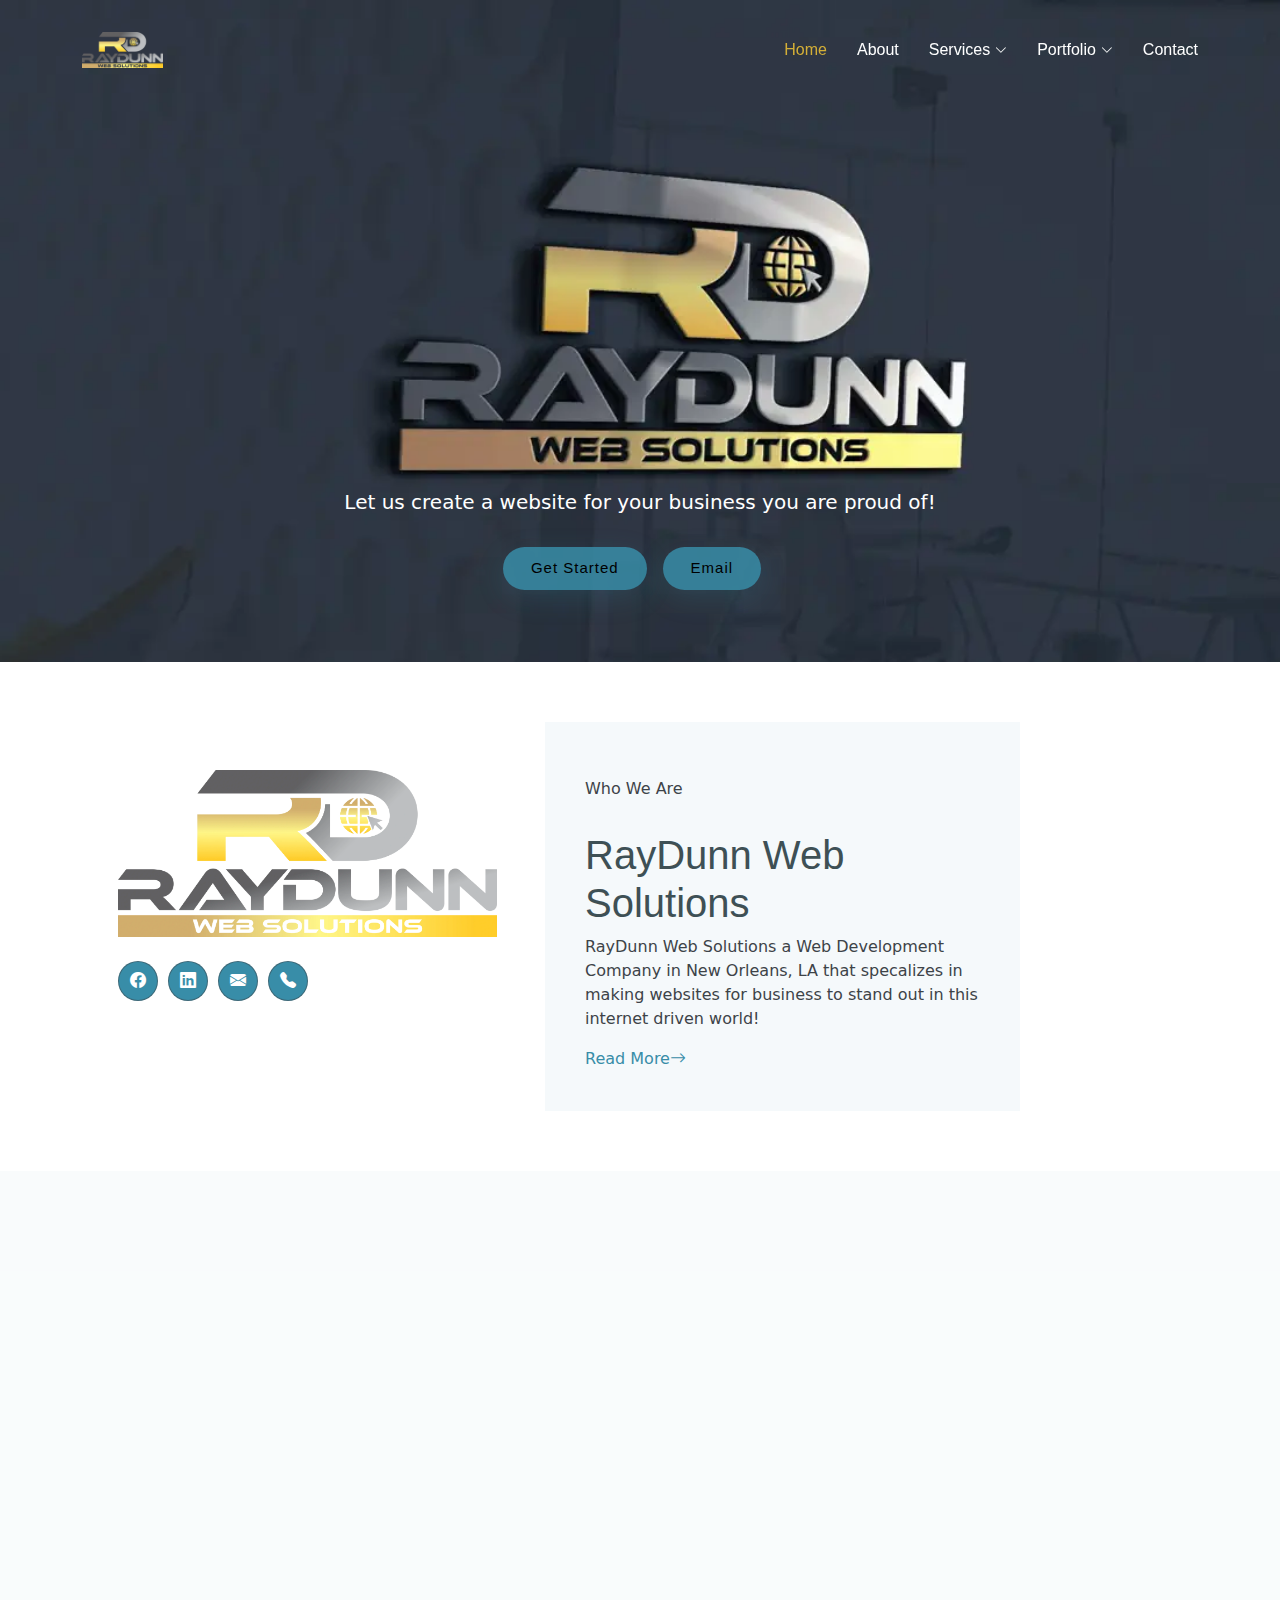
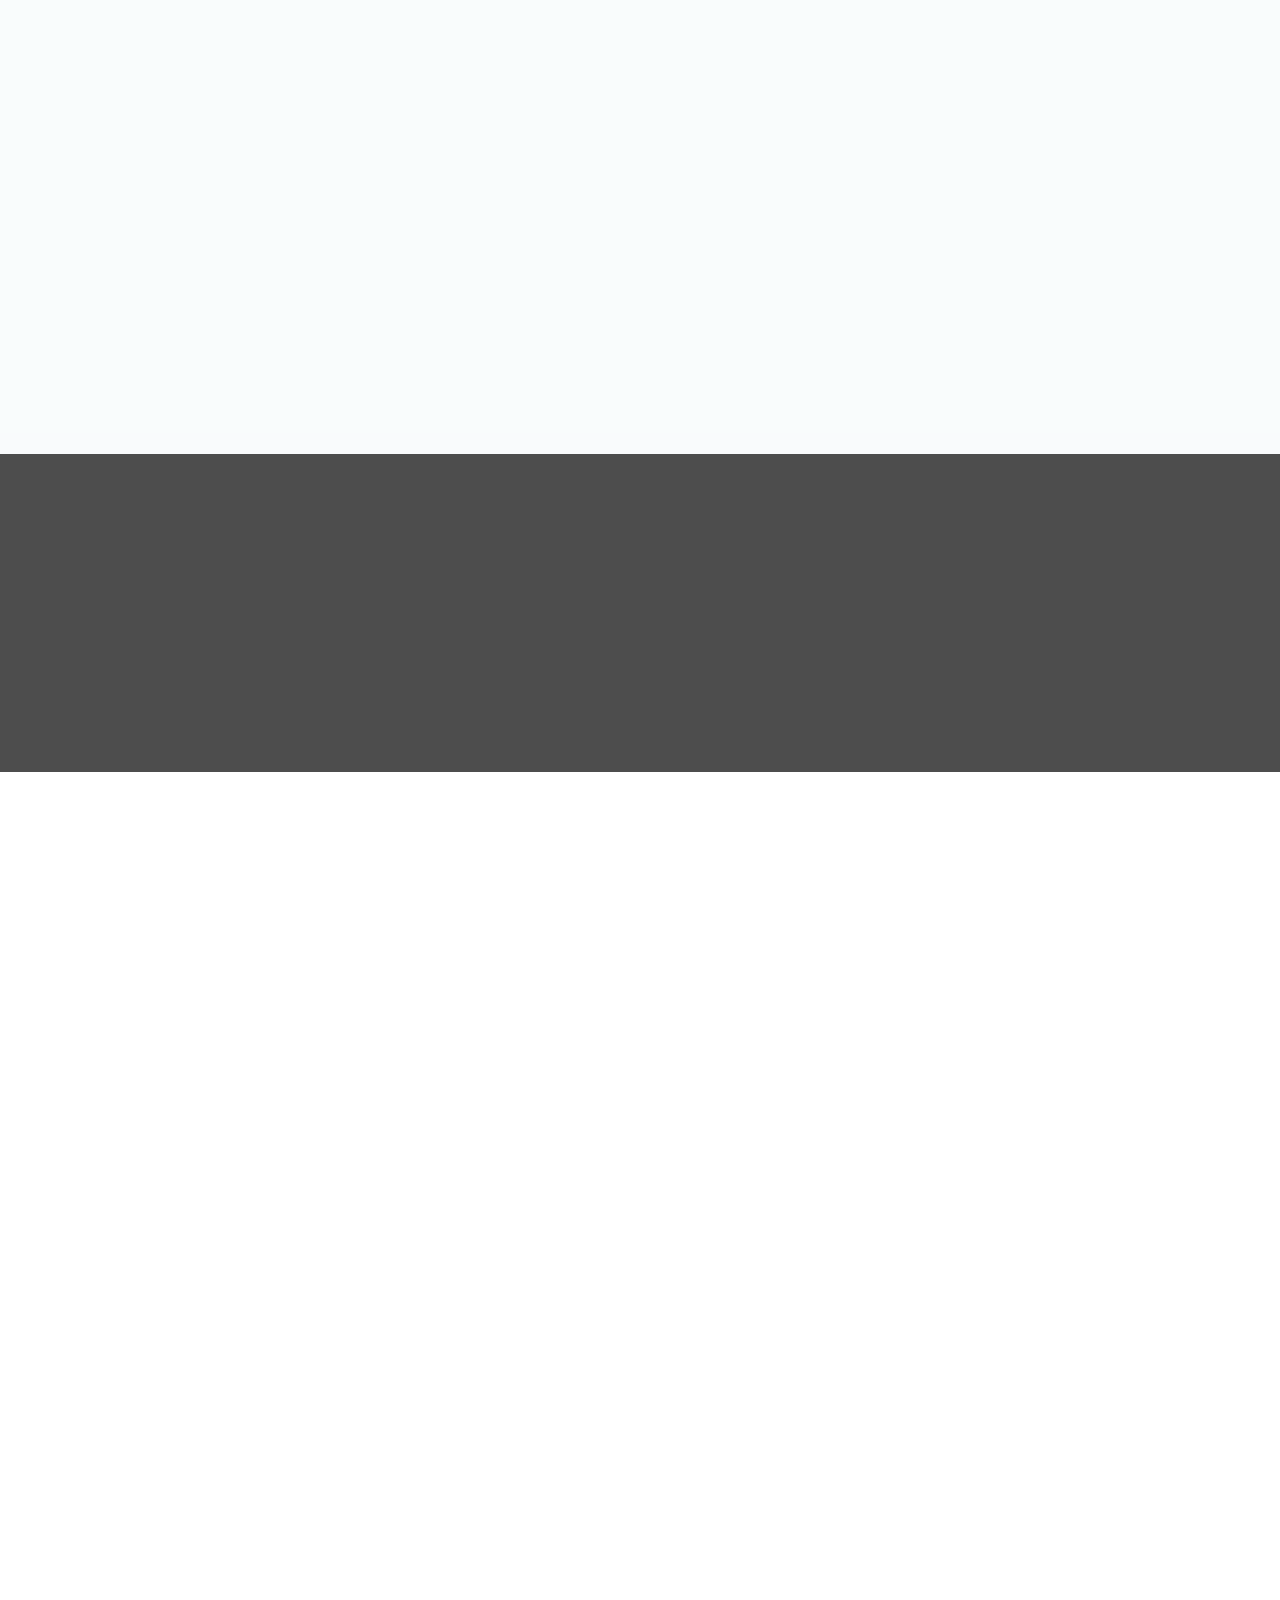
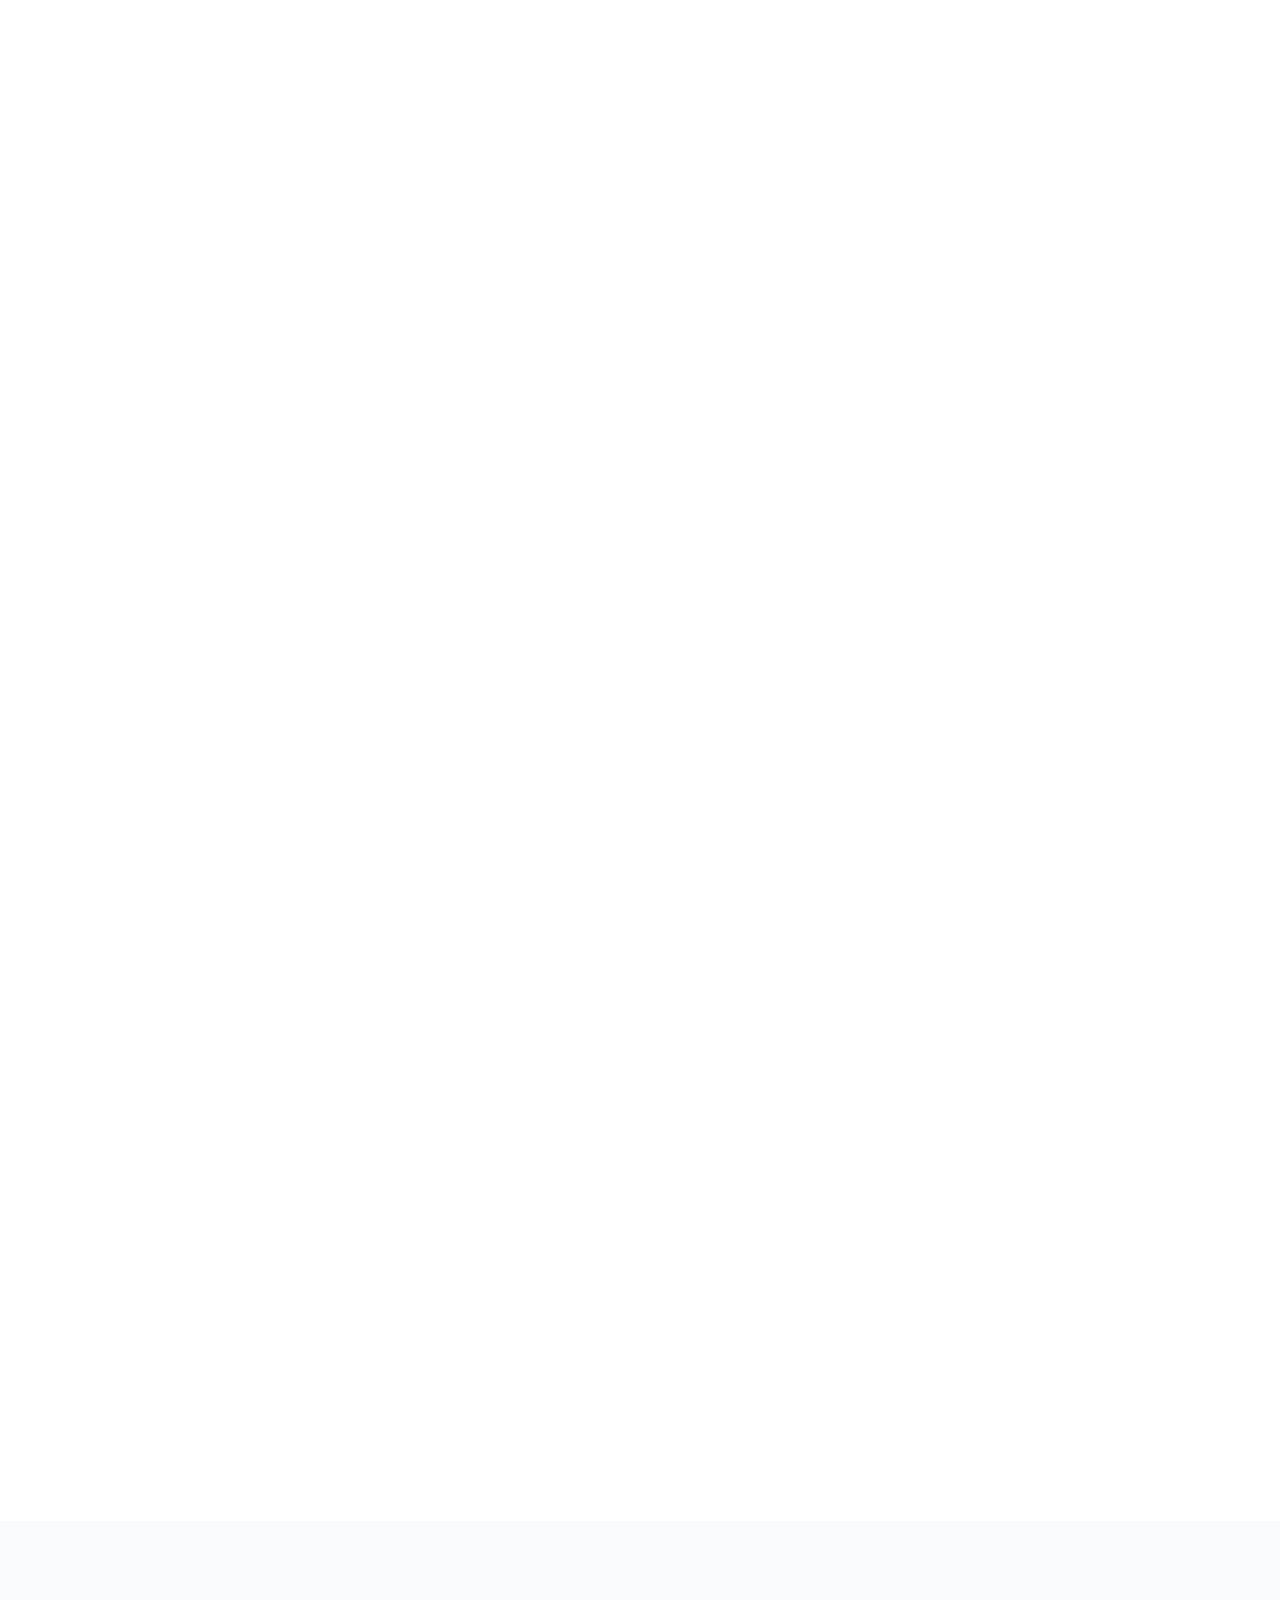
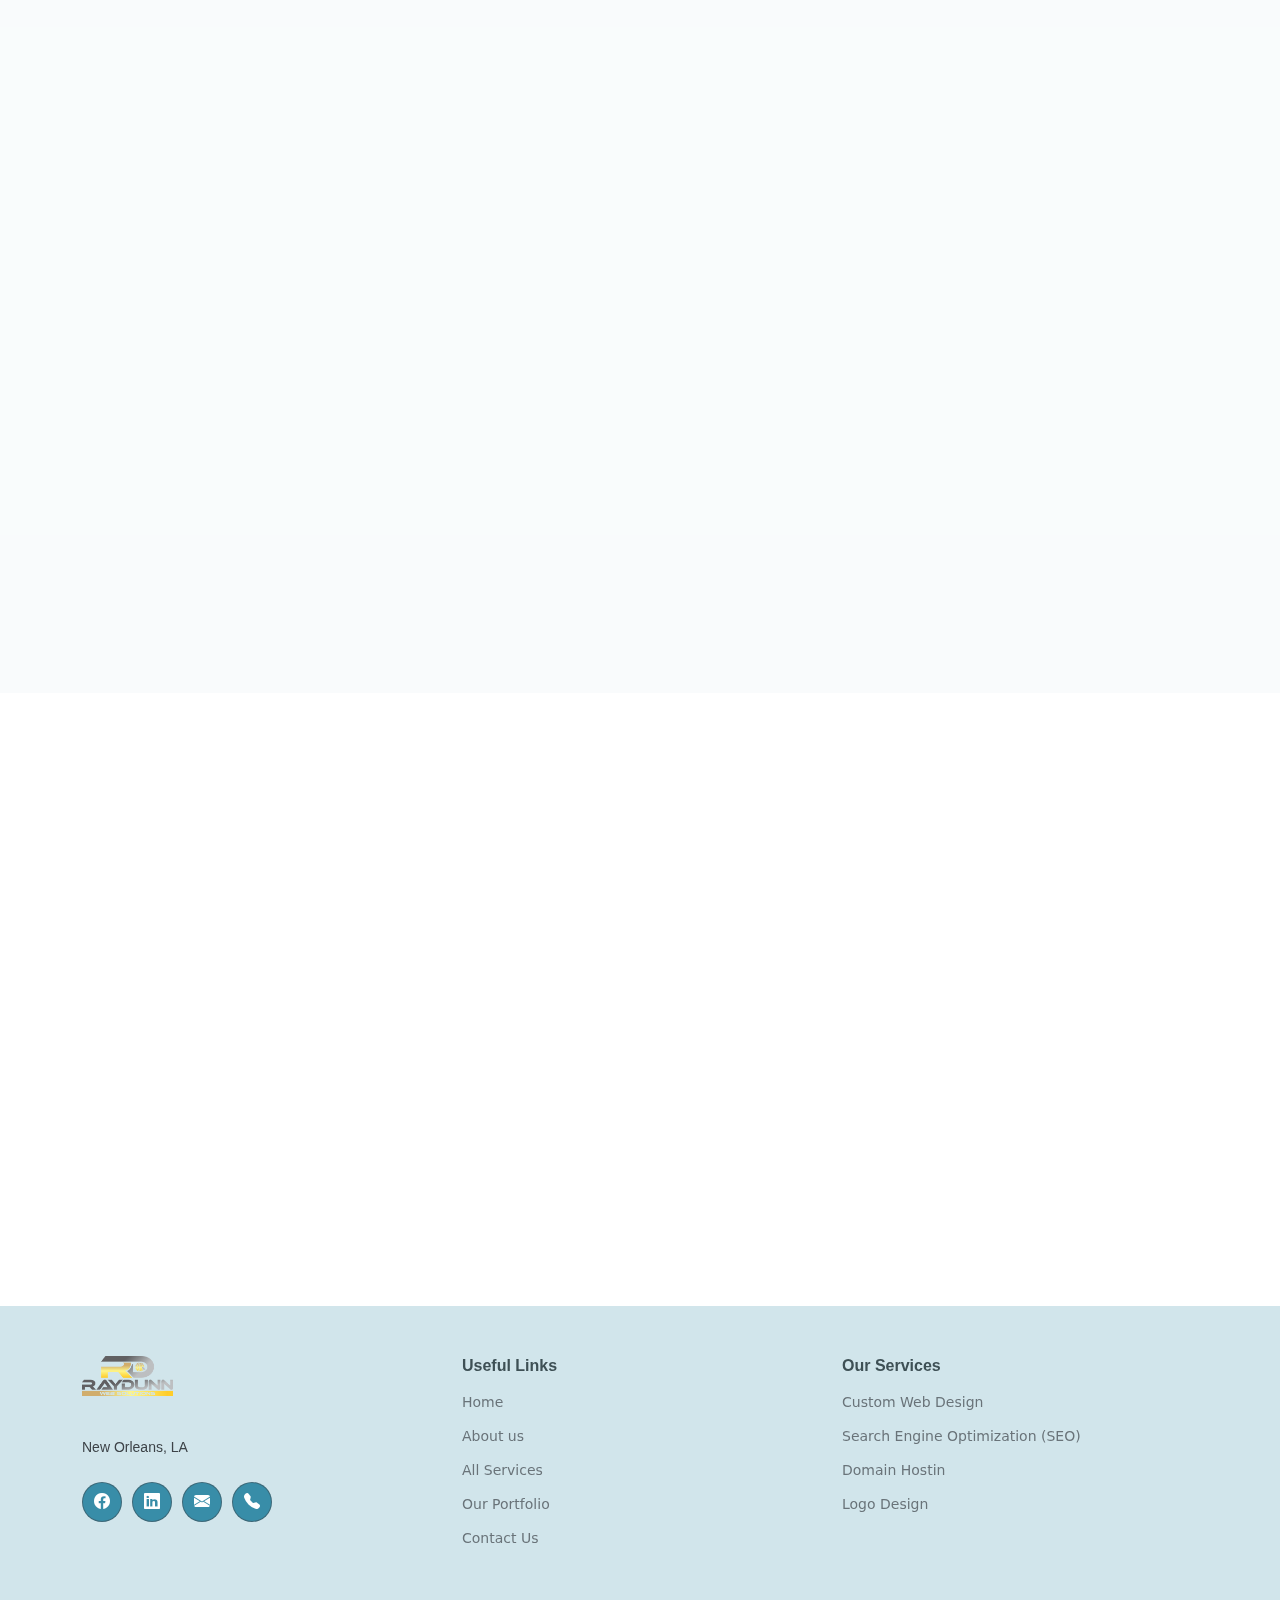
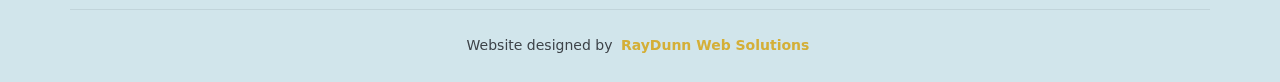
==== index.html @ 5e5ea62d "Update index.html" ====
<!DOCTYPE html>
<html lang="en">

<head>
  <meta charset="utf-8">
  <meta content="width=device-width, initial-scale=1.0" name="viewport">

  <title>RayDunn Web Solutions Home Page</title>


    <!-- Open Graph Tags-->

  <meta property="og:title" content="RayDunn Web Solutions" />
  <meta property="og:url" content="https://raydunnsolutions.com/" />
  <meta property="og:description" content="Raydunn Web Solutions, a New Orleans-based website design company delivering custom, innovative web solutions for businesses of all sizes."/>
  <meta property="og:image" content="assets/img/Raydunn-logo-noBG.png" />


  <!-- Meta Tags -->

  <meta name="description" content="Raydunn Web Solutions, a New Orleans-based website design company delivering custom, innovative web solutions for businesses of all sizes.">
  <meta name="image" content="assets/img/Raydunn-logo-noBG.png" /> 


  <!-- Browser icon -->
  <link href="assets/img/Raydunn-logo-noBG.png" rel="icon">



  <!-- libraries CSS Files -->
  <link href="assets/libraries/bootstrap/css/bootstrap.min.css" rel="stylesheet">
  <link href="assets/libraries/bootstrap-icons/bootstrap-icons.css" rel="stylesheet">
  <link href="assets/libraries/aos/aos.css" rel="stylesheet">
  <link href="assets/libraries/glightbox/css/glightbox.min.css" rel="stylesheet">
  <link href="assets/libraries/swiper/swiper-bundle.min.css" rel="stylesheet">
  <link href="assets/libraries/fontawesome-free/css/all.min.css" rel="stylesheet">

  <!-- Main CSS File -->
  <link href="assets/scss/main.css" rel="stylesheet">
  

  <!--Canonical URL-->
  <link rel="canonical" href="https://raydunnsolutions.com/" />


</head>

<body class="index-page">

  <header id="header" class="header d-flex align-items-center fixed-top">
    <div class="container-fluid container-xl position-relative d-flex align-items-center">

      <a href="index.html" class="logo d-flex align-items-center me-auto">
        <img src="assets/img/RayDunn-logo-noBG.webp" alt="RayDunn logo">
       
      </a>

      <nav id="navmenu" class="navmenu">
        <ul>
          <li><a href="index.html" class="active">Home</a></li>
          <li><a href="about.html">About</a></li>
          <li class="dropdown"><a href="services.html"><span>Services</span> <i class="bi bi-chevron-down toggle-dropdown"></i></a>
            <ul>
              <li><a href="custom-web-design.html">Custom Website Designs</a></li>
              <li><a href="seo.html">Search Engine Optimization</a></li>
              <li><a href="domain-hosting.html">Domain Hosting</a></li>
              <li><a href="logo-design.html">Logo Design</a></li>
       
            </ul>
          </li>
          <li class="dropdown"><a href="portfolio.html"><span>Portfolio</span> <i class="bi bi-chevron-down toggle-dropdown"></i></a>
            <ul>
              <li><a href="clean-slate.html">Clean Slate Pressure Washing </a></li>
              <li><a href="pristine-clean.html">Pristine Clean Soft Wash</a></li>
              <li><a href="outkast.html">OutKast Industrial Group</a></li>
       
            </ul>
          </li>

<!--
          <li class="dropdown"><a href="#"><span>Dropdown</span> <i class="bi bi-chevron-down toggle-dropdown"></i></a>
            <ul>
              <li><a href="#">Dropdown 1</a></li>
              <li class="dropdown"><a href="#"><span>Deep Dropdown</span> <i class="bi bi-chevron-down toggle-dropdown"></i></a>
                <ul>
                  <li><a href="#">Deep Dropdown 1</a></li>
                  <li><a href="#">Deep Dropdown 2</a></li>
                  <li><a href="#">Deep Dropdown 3</a></li>
                  <li><a href="#">Deep Dropdown 4</a></li>
                  <li><a href="#">Deep Dropdown 5</a></li>
                </ul>
              </li>
              <li><a href="#">Dropdown 2</a></li>
              <li><a href="#">Dropdown 3</a></li>
              <li><a href="#">Dropdown 4</a></li>
            </ul>
          </li>


          -->
          <li><a href="contact.html">Contact</a></li>
        </ul>
        <i class="mobile-nav-toggle d-xl-none bi bi-list"></i>
      </nav>

 


    </div>
  </header>

  <main class="main">

    <!-- Hero Section -->
    <section id="hero" class="hero section d-flex align-items-center" >
      <div class="hero-bg">
        <img src="assets/img/banner-img-raydunn.webp" alt="banner image">
      </div>
      <div class="container text-center">

        
        <div class="hero-div d-flex flex-column justify-content-center align-items-center">
    
          <p data-aos="fade-up" data-aos-delay="100">Let us create a website for your business you are proud of!<br></p>
          <div class="d-flex" data-aos="fade-up" data-aos-delay="200">
            <a href="tel:9858692356" class="btn-get-started">Get Started</a>
            <a href="mailto:raydunntech@gmail.com" class="btn-get-started">Email</a>
         
          </div>

        </div>
      </div>

      

    </section><!-- /Hero Section -->



    



    <!-- About Section -->
    <section id="about-page" class="about-page section">

      <div class="container">

        <div class="row gy-4">

          <div class="col-lg-5 about-image" data-aos="fade-up" data-aos-delay="100">
            <img src="assets/img/RayDunn-logo-noBG.webp" class="img-fluid"  alt="RayDunn logo">

            <div class="social-links d-flex text-center mt-4">
              <a href="https://www.facebook.com/profile.php?id=61555772144949"><i class="bi bi-facebook"></i></a>
              <a href="https://www.linkedin.com/company/raydunn-web-solutions"><i class="bi bi-linkedin"></i></a>
              <a href="malto:raydunntech@gmail.com"><i class="bi bi-envelope-fill"></i></a>
              <a href="tel:9858692356"><i class="bi bi-telephone-fill"></i></a>
            </div>
           
          </div>

          <div class="col-lg-6 " data-aos="fade-up" data-aos-delay="200">
            <div class="row gy-4">

              
              <div class="col-lg-10 co-md-5 content">
              

                <p class="who-we-are">Who We Are</p>
                <h1>RayDunn Web Solutions 
    
                </h1>
                <div class="hero-p mb-3">
                  RayDunn Web Solutions a Web Development Company in New Orleans, LA that specalizes in making websites for business to stand out in this internet driven world!
                </div>
         
                <a href="about.html" class="read-more"><span>Read More</span><i class="bi bi-arrow-right"></i></a>
              </div>
      
              </div>
            </div>

          </div>

        </div>

      </div>
    </section><!-- /About Section -->



 <!-- Services Section -->
 <section id="services" class="services section">

  <!-- Section Title -->
  <div class="container section-title" data-aos="fade-up">
    <h2>Services</h2>
    <p>Our team of professionals help your business suceed in this internet driven world!</p>
  </div><!-- End Section Title -->

  <div class="container">

    <div class="row g-5">

      <div class="col-lg-6" data-aos="fade-up" data-aos-delay="100">
        <div class="service-item item-cyan position-relative">
          <i class="bi bi-activity icon"></i>
          <div>
            <h3>Web Development</h3>
            <p>Our team can help you create a brand new website or redesign an existing one!</p>
            <a href="services.html" class="read-more stretched-link">Learn More <i class="bi bi-arrow-right"></i></a>
          </div>
        </div>
      </div><!-- End Service Item -->

      <div class="col-lg-6" data-aos="fade-up" data-aos-delay="200">
        <div class="service-item item-orange position-relative">
          <i class="bi bi-broadcast icon"></i>
          <div>
            <h3>SEO</h3>
            <p>Let our professionals get you found on Google!</p>
            <a href="service-details.html" class="read-more stretched-link">Learn More <i class="bi bi-arrow-right"></i></a>
          </div>
        </div>
      </div><!-- End Service Item -->

      <div class="col-lg-6" data-aos="fade-up" data-aos-delay="300">
        <div class="service-item item-teal position-relative">
          <i class="bi bi-easel icon"></i>
          <div>
            <h3>Design and Branding</h3>
            <p>We can get you set up with a new logo or brand name</p>
            <a href="service-details.html" class="read-more stretched-link">Learn More <i class="bi bi-arrow-right"></i></a>
          </div>
        </div>
      </div><!-- End Service Item -->

      <div class="col-lg-6" data-aos="fade-up" data-aos-delay="400">
        <div class="service-item item-red position-relative">
          <i class="bi bi-bounding-box-circles icon"></i>
          <div>
            <h3>E-Commerce</h3>
            <p>Let us help you set up an online store that is secure and looks great!</p>
            <a href="service-details.html" class="read-more stretched-link">Learn More <i class="bi bi-arrow-right"></i></a>
          </div>
        </div>
      </div><!-- End Service Item -->

      <div class="col-lg-12" data-aos="fade-up" data-aos-delay="500">
        <div class="service-item item-indigo position-relative">
          <i class="bi bi-calendar4-week icon"></i>
          <div>
            <h3>Domain Hosting and Transfers</h3>
            <p>Whether you need a new domain or have an existing one, we can help!</p>
            <a href="service-details.html" class="read-more stretched-link">Learn More <i class="bi bi-arrow-right"></i></a>
          </div>
        </div>
      </div><!-- End Service Item -->


    </div>

  </div>

</section><!-- /Services Section -->


<!-- ======= Cta Section ======= -->
<section id="cta" class="cta">
  <div class="container" data-aos="zoom-in">

    <div class="text-center">
      <h3>Reach Out today to recieve a Free Estimate</h3>
      <p>Fill out our questionaire about your business or contact us today!</p>
      <a class="cta-btn scrollto" href="contact.html">Fill out our questionaire</a><br>
      <a class="cta-btn scrollto" href="tel:5046502562">Call</a>
      <a class="cta-btn scrollto" href="mailto:raydunntech@gmail.com">Email</a>
    </div>

  </div>
</section><!-- End Cta Section -->




    <!-- Features Details Section -->
    <section id="features-details" class="features-details section py-3">

      <div class="container">

        <div class="row gy-4 justify-content-between features-item">

          <div class="col-lg-6" data-aos="fade-up" data-aos-delay="100">
            <img src="assets/img/features-1.webp" class="img-fluid" alt="features image">
          </div>

          <div class="col-lg-5 d-flex align-items-center" data-aos="fade-up" data-aos-delay="200">
            <div class="content">
              <h3>Responsive and Modern Designs</h3>
              <p>
                Every website we build automatically sizes the content down to every screen you are looking at it on. From desktop to tablet to phone, your site will look great!
              </p>
       
            </div>
          </div>

        </div><!-- Features Item -->











    <!-- Features Section -->
    <section id="features" class="features section">

      <!-- Section Title -->
      <div class="container section-title" data-aos="fade-up">
        <h2>Featured Services</h2>
        <p>Let us help your customers find you on google with SEO optimization and create a website you are proud to show your customers!</p>
      </div><!-- End Section Title -->

      <div class="container">
        <div class="row justify-content-between">

        




          <div class="col-lg-5 d-flex align-items-center">

            <ul class="nav nav-tabs" data-aos="fade-up" data-aos-delay="100">
              <li class="nav-item">
                <a class="nav-link active show" data-bs-toggle="tab" data-bs-target="#features-tab-1">
                  <i class="fas fa-laptop-code"></i>
                  <div>
                    <h4>Website Development</h4>
                    <p>
                      We can build you a custom website to fit your business' needs
                    </p>
                  </div>
                </a>
              </li>
              <li class="nav-item">
                <a class="nav-link" data-bs-toggle="tab" data-bs-target="#features-tab-2">
                  <i class="fa-brands fa-searchengin"></i>
                  <div>
                    <h4>Search Engine Optimization (SEO)</h4>
                    <p>
                     We make every website to comply with Google's indexing rules and guidelines.
                    </p>
                  </div>
                </a>
              </li>
              <li class="nav-item">
                <a class="nav-link" data-bs-toggle="tab" data-bs-target="#features-tab-3">
                  <i class="bi bi-brightness-high"></i>
                  <div>
                    <h4>Design and Branding</h4>
                    <p>
                      Our team will create a brand name, logo, and business identity for you if you dont have one already!
                    </p>
                  </div>
                </a>
              </li>
       
    


            </ul><!-- End Tab Nav -->

          </div>
          





          <div class="col-lg-6">

            <div class="tab-content" data-aos="fade-up" data-aos-delay="200">

              <div class="tab-pane fade active show" id="features-tab-1">

                <div class="tab-info">
                  <div class="icon-box-bottom">
                   
                    <h4><a href="">Custom web Development </a></h4>
                    <p>We can make you a custom website or web application using the latest technologies </p>
                  </div>

                  <div class="tab-info">
                   
                  <div class="icon-box-bottom">
                    <h2>Technologies we use:</h2>
                    <i class="icon-web fa-brands fa-html5"></i>
                    <i class="icon-web fa-brands fa-css3-alt"></i>
                    <i class="icon-web fa-brands fa-sass"></i>
                    <i class="icon-web fa-brands fa-js"></i>
                    <i class="icon-web fa-brands fa-php"></i>
                    <i class="icon-web fa-brands fa-bootstrap"></i>
                    <i class="icon-web fa-brands fa-react"></i>
                    <i class="icon-web fa-brands fa-wordpress"></i>
                    

                   
                  
                  </div>
                </div>


                </div>
 



              </div><!-- End Tab Content Item -->

              <div class="tab-pane fade" id="features-tab-2">
               <div class="tab-info">
                <div class="icon-box-bottom">
                <h4><a href="">We make your website to comply with SEO key principles </a></h4>

              </div>
              <div class="icon-box-bottom">
                <div class="tab-info">
                  When you search something on Google, the items that come up first are the websites and articles google has determined best fit what you have searched. These first options you see are put there because those websites and articles have made their content to comply with Google's Search Engine Optimization (SEO) guidelines. Every Website we Develop will comply with all SEO guidelines ensuring your site is at the top of the list!
                </div>
              </div>


               </div>
              </div><!-- End Tab Content Item -->

              <div class="tab-pane fade" id="features-tab-3">

                <div class="tab-info">
                  
                <div class="icon-box-bottom">
 <h4><a href="">Let us create a logo for you like the ones below: </a></h4>
 
                <img src="assets/img/cleanslatelogo.webp" alt="clean-slate logo" class="tab-img img-fluid">
                <img src="assets/img/Raydunn-logo-noBG.webp" alt="RayDunn logo" class="tab-img img-fluid">
              </div>

              </div>
              
              </div><!-- End Tab Content Item -->

    


            </div>


            

          </div>


   

        </div>

      </div>

    </section><!-- /Features Section -->



<section class="features-details">
        <div class="row gy-4 justify-content-between features-item">

          <div class="col-lg-5 d-flex align-items-center order-2 order-lg-1" data-aos="fade-up" data-aos-delay="100">

            <div class="content">
              <h3>We can help your Business Suceed!</h3>
           
              <ul>
                <li><i class="bi bi-easel flex-shrink-0"></i> Social Media creation and redesign</li>
                <li><i class="bi bi-patch-check flex-shrink-0"></i> Content Marketing</li>
                <li><i class="bi bi-envelope"></i>Email Marketing</li>
              </ul>
              <p></p>
              <a href="services.html" class="btn more-btn">Learn More</a>
            </div>

          </div>

          <div class="col-lg-6 order-1 order-lg-2" data-aos="fade-up" data-aos-delay="200">
            <img src="assets/img/features-2.webp" class="img-fluid" alt="features logo">
          </div>

        </div> 
      </div>

    </section><!-- /Features Details Section -->

   

    <!-- More Features Section -->
    <section id="more-features" class="more-features section">

      <div class="container">

        <div class="row justify-content-around gy-4">

          <div class="col-lg-6 d-flex flex-column justify-content-center order-2 order-lg-1" data-aos="fade-up" data-aos-delay="100">
            <h3>Our web professionals are here to help your business succeed!</h3>
            <p>Proven 4 step process:</p>

            <div class="row">

              <div class="col-lg-6 icon-box d-flex">
                <i class="bi bi-easel flex-shrink-0"></i>
                <div>
                  <h4>Information Gathering </h4>
                  <p>We start our developement process with getting to know you and your business' goals and services.</p>
                </div>
              </div><!-- End Icon Box -->

              <div class="col-lg-6 icon-box d-flex">
                <i class="bi bi-patch-check flex-shrink-0"></i>
                <div>
                  <h4>Decision Process</h4>
                  <p>Once we get the info we need we will then present you with what website will best suit your business</p>
                </div>
              </div><!-- End Icon Box -->

              <div class="col-lg-6 icon-box d-flex">
                <i class="bi bi-brightness-high flex-shrink-0"></i>
                <div>
                  <h4>Development</h4>
                  <p>At this point you chosen which type of site you want and given the info we need. We now begin the development process which will have you involved every step of the way to ensure you get the website you imagined!</p>
                </div>
              </div><!-- End Icon Box -->

              <div class="col-lg-6 icon-box d-flex">
                <i class="bi bi-brightness-high flex-shrink-0"></i>
                <div>
                  <h4>Final meeting</h4>
                  <p>This last step will be a final meeting where we will show you your website and take any and all feedback until you approve of the website. We will then get your website live on the internet!</p>
                </div>
              </div><!-- End Icon Box -->

            </div>

          </div>

          <div class="features-image col-lg-5 order-1 order-lg-2" data-aos="fade-up" data-aos-delay="200">
            <img src="assets/img/features-3.webp" alt="features logo">
          </div>

        </div>

      </div>

    </section><!-- /More Features Section -->

    <!-- Pricing Section 
    <section id="pricing" class="pricing section">

   
      <div class="container section-title" data-aos="fade-up">
        <h2>Pricing</h2>
        <p>Necessitatibus eius consequatur ex aliquid fuga eum quidem sint consectetur velit</p>
      </div>

      <div class="container">

        <div class="row gy-4">

          <div class="col-lg-4" data-aos="zoom-in" data-aos-delay="100">
            <div class="pricing-item">
              <h3>Free Plan</h3>
              <p class="description">Ullam mollitia quasi nobis soluta in voluptatum et sint palora dex strater</p>
              <h4><sup>$</sup>0<span> / month</span></h4>
              <a href="#" class="cta-btn">Start a free trial</a>
              <p class="text-center small">No credit card required</p>
              <ul>
                <li><i class="bi bi-check"></i> <span>Quam adipiscing vitae proin</span></li>
                <li><i class="bi bi-check"></i> <span>Nec feugiat nisl pretium</span></li>
                <li><i class="bi bi-check"></i> <span>Nulla at volutpat diam uteera</span></li>
                <li class="na"><i class="bi bi-x"></i> <span>Pharetra massa massa ultricies</span></li>
                <li class="na"><i class="bi bi-x"></i> <span>Massa ultricies mi quis hendrerit</span></li>
                <li class="na"><i class="bi bi-x"></i> <span>Voluptate id voluptas qui sed aperiam rerum</span></li>
                <li class="na"><i class="bi bi-x"></i> <span>Iure nihil dolores recusandae odit voluptatibus</span></li>
              </ul>
            </div>
          </div>

          <div class="col-lg-4" data-aos="zoom-in" data-aos-delay="200">
            <div class="pricing-item featured">
              <p class="popular">Popular</p>
              <h3>Business Plan</h3>
              <p class="description">Ullam mollitia quasi nobis soluta in voluptatum et sint palora dex strater</p>
              <h4><sup>$</sup>29<span> / month</span></h4>
              <a href="#" class="cta-btn">Start a free trial</a>
              <p class="text-center small">No credit card required</p>
              <ul>
                <li><i class="bi bi-check"></i> <span>Quam adipiscing vitae proin</span></li>
                <li><i class="bi bi-check"></i> <span>Nec feugiat nisl pretium</span></li>
                <li><i class="bi bi-check"></i> <span>Nulla at volutpat diam uteera</span></li>
                <li><i class="bi bi-check"></i> <span>Pharetra massa massa ultricies</span></li>
                <li><i class="bi bi-check"></i> <span>Massa ultricies mi quis hendrerit</span></li>
                <li><i class="bi bi-check"></i> <span>Voluptate id voluptas qui sed aperiam rerum</span></li>
                <li class="na"><i class="bi bi-x"></i> <span>Iure nihil dolores recusandae odit voluptatibus</span></li>
              </ul>
            </div>
          </div>

          <div class="col-lg-4" data-aos="zoom-in" data-aos-delay="300">
            <div class="pricing-item">
              <h3>Developer Plan</h3>
              <p class="description">Ullam mollitia quasi nobis soluta in voluptatum et sint palora dex strater</p>
              <h4><sup>$</sup>49<span> / month</span></h4>
              <a href="#" class="cta-btn">Start a free trial</a>
              <p class="text-center small">No credit card required</p>
              <ul>
                <li><i class="bi bi-check"></i> <span>Quam adipiscing vitae proin</span></li>
                <li><i class="bi bi-check"></i> <span>Nec feugiat nisl pretium</span></li>
                <li><i class="bi bi-check"></i> <span>Nulla at volutpat diam uteera</span></li>
                <li><i class="bi bi-check"></i> <span>Pharetra massa massa ultricies</span></li>
                <li><i class="bi bi-check"></i> <span>Massa ultricies mi quis hendrerit</span></li>
                <li><i class="bi bi-check"></i> <span>Voluptate id voluptas qui sed aperiam rerum</span></li>
                <li><i class="bi bi-check"></i> <span>Iure nihil dolores recusandae odit voluptatibus</span></li>
              </ul>
            </div>
          </div>

        </div>

      </div>

    </section> /Pricing Section -->

    <!-- Faq Section 
    <section id="faq" class="faq section">

    
      <div class="container section-title" data-aos="fade-up">
        <h2>Frequently Asked Questions</h2>
      </div>

      <div class="container">

        <div class="row justify-content-center">

          <div class="col-lg-10" data-aos="fade-up" data-aos-delay="100">

            <div class="faq-container">

              <div class="faq-item faq-active">
                <h3>H</h3>
                <div class="faq-content">
                  <p>Feugiat pretium nibh ipsum consequat. Tempus iaculis urna id volutpat lacus laoreet non curabitur gravida. Venenatis lectus magna fringilla urna porttitor rhoncus dolor purus non.</p>
                </div>
                <i class="faq-toggle bi bi-chevron-right"></i>
              </div>

              <div class="faq-item">
                <h3>Feugiat scelerisque varius morbi enim nunc faucibus?</h3>
                <div class="faq-content">
                  <p>Dolor sit amet consectetur adipiscing elit pellentesque habitant morbi. Id interdum velit laoreet id donec ultrices. Fringilla phasellus faucibus scelerisque eleifend donec pretium. Est pellentesque elit ullamcorper dignissim. Mauris ultrices eros in cursus turpis massa tincidunt dui.</p>
                </div>
                <i class="faq-toggle bi bi-chevron-right"></i>
              </div>

              <div class="faq-item">
                <h3>Dolor sit amet consectetur adipiscing elit pellentesque?</h3>
                <div class="faq-content">
                  <p>Eleifend mi in nulla posuere sollicitudin aliquam ultrices sagittis orci. Faucibus pulvinar elementum integer enim. Sem nulla pharetra diam sit amet nisl suscipit. Rutrum tellus pellentesque eu tincidunt. Lectus urna duis convallis convallis tellus. Urna molestie at elementum eu facilisis sed odio morbi quis</p>
                </div>
                <i class="faq-toggle bi bi-chevron-right"></i>
              </div>

              <div class="faq-item">
                <h3>Ac odio tempor orci dapibus. Aliquam eleifend mi in nulla?</h3>
                <div class="faq-content">
                  <p>Dolor sit amet consectetur adipiscing elit pellentesque habitant morbi. Id interdum velit laoreet id donec ultrices. Fringilla phasellus faucibus scelerisque eleifend donec pretium. Est pellentesque elit ullamcorper dignissim. Mauris ultrices eros in cursus turpis massa tincidunt dui.</p>
                </div>
                <i class="faq-toggle bi bi-chevron-right"></i>
              </div>

              <div class="faq-item">
                <h3>Tempus quam pellentesque nec nam aliquam sem et tortor?</h3>
                <div class="faq-content">
                  <p>Molestie a iaculis at erat pellentesque adipiscing commodo. Dignissim suspendisse in est ante in. Nunc vel risus commodo viverra maecenas accumsan. Sit amet nisl suscipit adipiscing bibendum est. Purus gravida quis blandit turpis cursus in</p>
                </div>
                <i class="faq-toggle bi bi-chevron-right"></i>
              </div>

              <div class="faq-item">
                <h3>Perspiciatis quod quo quos nulla quo illum ullam?</h3>
                <div class="faq-content">
                  <p>Enim ea facilis quaerat voluptas quidem et dolorem. Quis et consequatur non sed in suscipit sequi. Distinctio ipsam dolore et.</p>
                </div>
                <i class="faq-toggle bi bi-chevron-right"></i>
              </div>

            </div>

          </div> End Faq Column-->

        </div>

      </div>

    </section><!-- /Faq Section -->

    <!-- Testimonials Section -->
    <section id="testimonials" class="testimonials section">

      <!-- Section Title -->
      <div class="container section-title" data-aos="fade-up">
        <h2>Testimonials</h2>
        <p>Read what our happy customers are saying!</p>
      </div><!-- End Section Title -->

      <div class="container" data-aos="fade-up" data-aos-delay="100">

        <div class="swiper">
          <script type="application/json" class="swiper-config">
            {
              "loop": true,
              "speed": 300,
              "autoplay": {
                "delay": 5000
              },
              "slidesPerView": "auto",
              "pagination": {
                "el": ".swiper-pagination",
                "type": "bullets",
                "clickable": true
              },
              "breakpoints": {
                "320": {
                  "slidesPerView": 1,
                  "spaceBetween": 40
                },
                "1200": {
                  "slidesPerView": 3,
                  "spaceBetween": 1
                }
              }
            }
          </script>
          <div class="swiper-wrapper">

            <div class="swiper-slide">
              <div class="testimonial-item">
                <div class="stars">
                  <i class="bi bi-star-fill"></i><i class="bi bi-star-fill"></i><i class="bi bi-star-fill"></i><i class="bi bi-star-fill"></i><i class="bi bi-star-fill"></i>
                </div>
                <p>
                  The customer support provided by Raydunn is top-notch. Quick response times, helpful assistance, and a willingness to address any concerns make for a satisfying experience.
                </p>


                <div class="profile mt-auto">
                  <a href="https://cleanslatepressurewashingnola.com/"></a>
                    <img class="testimonial-img" src="assets/img/cleanslatelogo.webp" alt="clean-slate logo"/>
                  <h3>Rickey Naquin</h3>
                  <h4>Ceo &amp; Founder of <br> Clean Slate Pressure Washing </h4>
                </div>
              </div>
            </div><!-- End testimonial item -->

          </div>
          <div class="swiper-pagination"></div>
        </div>

      </div>

    </section><!-- /Testimonials Section -->

     <!-- ======= Questionaire Section ======= -->
     <section id="questionaire" class="questionaire section-bg">
      <div class="container" data-aos="fade-up">

        <div class="section-title">
          <h2>Fill out our Questionaire!</h2>
          <p>Give us some of your Business' information and we will get back to you with a Free Quote!</p>
        </div>

        <form action="forms/questionaire.php" method="post" role="form" class="php-email-form" data-aos="fade-up" data-aos-delay="100">
          <div class="row">
            <div class="col-md-4 form-group">
              <input type="text" name="name" class="form-control" id="name" placeholder="Your Name" required>
            </div>
            <div class="col-md-4 form-group mt-3 mt-md-0">
              <input type="email" class="form-control" name="email" id="email" placeholder="Your Email" required>
            </div>
            <div class="col-md-4 form-group mt-3 mt-md-0">
              <input type="phone" class="form-control" name="phone" id="phone" placeholder="Your Phone" required>
            </div>
          </div>
          <div class="row">
            <div class="col-md-4 form-group mt-3">
              <input type="text" name="business" class="form-control" id="business" placeholder="Buisness Name">
            </div>
            <div class="col-md-4 form-group mt-3">
              <input type="text" name="profile" class="form-control" id="profile" placeholder="Facebook or Google Buisness Profile">
            </div>

            <!--
            <div class="col-md-4 form-group mt-3">
              <select name="service selection" id="Business Type" class="form-select">
                <option value="">Service needed</option>
                <option value="Service 1">Website</option>
                <option value="Service 2"></option>
                <option value="Service 3">Department 3</option>
              </select>
            </div>

            <div class="col-md-4 form-group mt-3">
              <select name="topic" id="topic" class="form-select">
                <option value="">Select topic</option>
                <option value="topic 1">topic 1</option>
                <option value="topic 2">topic 2</option>
                <option value="topic 3">topic 3</option>
              </select>
            </div>

            -->

          </div>

          <div class="form-group mt-3">
            <textarea class="form-control" name="message" rows="5" placeholder="Message (Optional)"></textarea>
          </div>
          <div class="my-3">
            <div class="loading">Loading</div>
            <div class="error-message"></div>
            <div class="sent-message">Your Questionaire has been sent successfully. Thank you!</div>
          </div>
          <div class="text-center"><button type="submit">Submit</button></div>
        </form>

      </div>
    </section><!-- End Questionaire Section -->

  </main>

  <footer id="footer" class="footer position-relative">

    <div class="container footer-top">
      <div class="row gy-4">
        <div class="col-lg-4 col-md-6 footer-about">
          <a href="index.html" class="logo d-flex align-items-center">
           <img src="assets/img/RayDunn-logo-noBG.webp" alt="RayDunn logo">
          </a>
          <div class="footer-contact pt-3">
         
            <p>New Orleans, LA</p>
    
          </div>
          <div class="social-links d-flex mt-4">
            <a href="https://www.facebook.com/profile.php?id=61555772144949"><i class="bi bi-facebook"></i></a>
            <a href="https://www.linkedin.com/company/raydunn-web-solutions/"><i class="bi bi-linkedin"></i></a>
            <a href="malto:raydunntech@gmail.com"><i class="bi bi-envelope-fill"></i></a>
            <a href="tel:5046502562"><i class="bi bi-telephone-fill"></i></a>
          </div>
        </div>

        <div class="col-lg-4 col-md-3 footer-links">
          <h4>Useful Links</h4>
          <ul>
            <li><a href="index.html">Home</a></li>
            <li><a href="about.html">About us</a></li>
            <li><a href="services.html">All Services</a></li>
            <li><a href="portfolio.html">Our Portfolio</a></li>
            <li><a href="contact.html">Contact Us</a></li>
 
          </ul>
        </div>


        <div class="col-lg-4 col-md-3 footer-links">
          <h4>Our Services</h4>
          <ul>
            <li><a href="custom-web-design.html">Custom Web Design</a></li>
            <li><a href="seo.html">Search Engine Optimization (SEO)</a></li>
            <li><a href="domain-hosting.html">Domain Hostin</a></li>
            <li><a href="logo-design.html">Logo Design</a></li>

          </ul>
        </div>

  



      </div>
    </div>

    <div class="container copyright text-center mt-4">
      <p><span>Website designed by</span> <strong class="px-1 sitename"><a href="https://raydunnsolutions.com/">RayDunn Web Solutions</a></strong></p>
    </div>

  </footer>

  <!-- Scroll Top -->
  <a href="#" id="scroll-top" class="scroll-top d-flex align-items-center justify-content-center"><i class="bi bi-arrow-up-short"></i></a>


  <!-- libraries JS Files -->
  <script src="assets/libraries/bootstrap/js/bootstrap.bundle.min.js"></script>
  <script src="assets/libraries/php-email-form/validate.js"></script>
  <script src="assets/libraries/aos/aos.js"></script>
  <script src="assets/libraries/glightbox/js/glightbox.min.js"></script>
  <script src="assets/libraries/swiper/swiper-bundle.min.js"></script>

  <!-- Main JS File -->
  <script src="assets/js/main.js"></script>

</body>

</html>
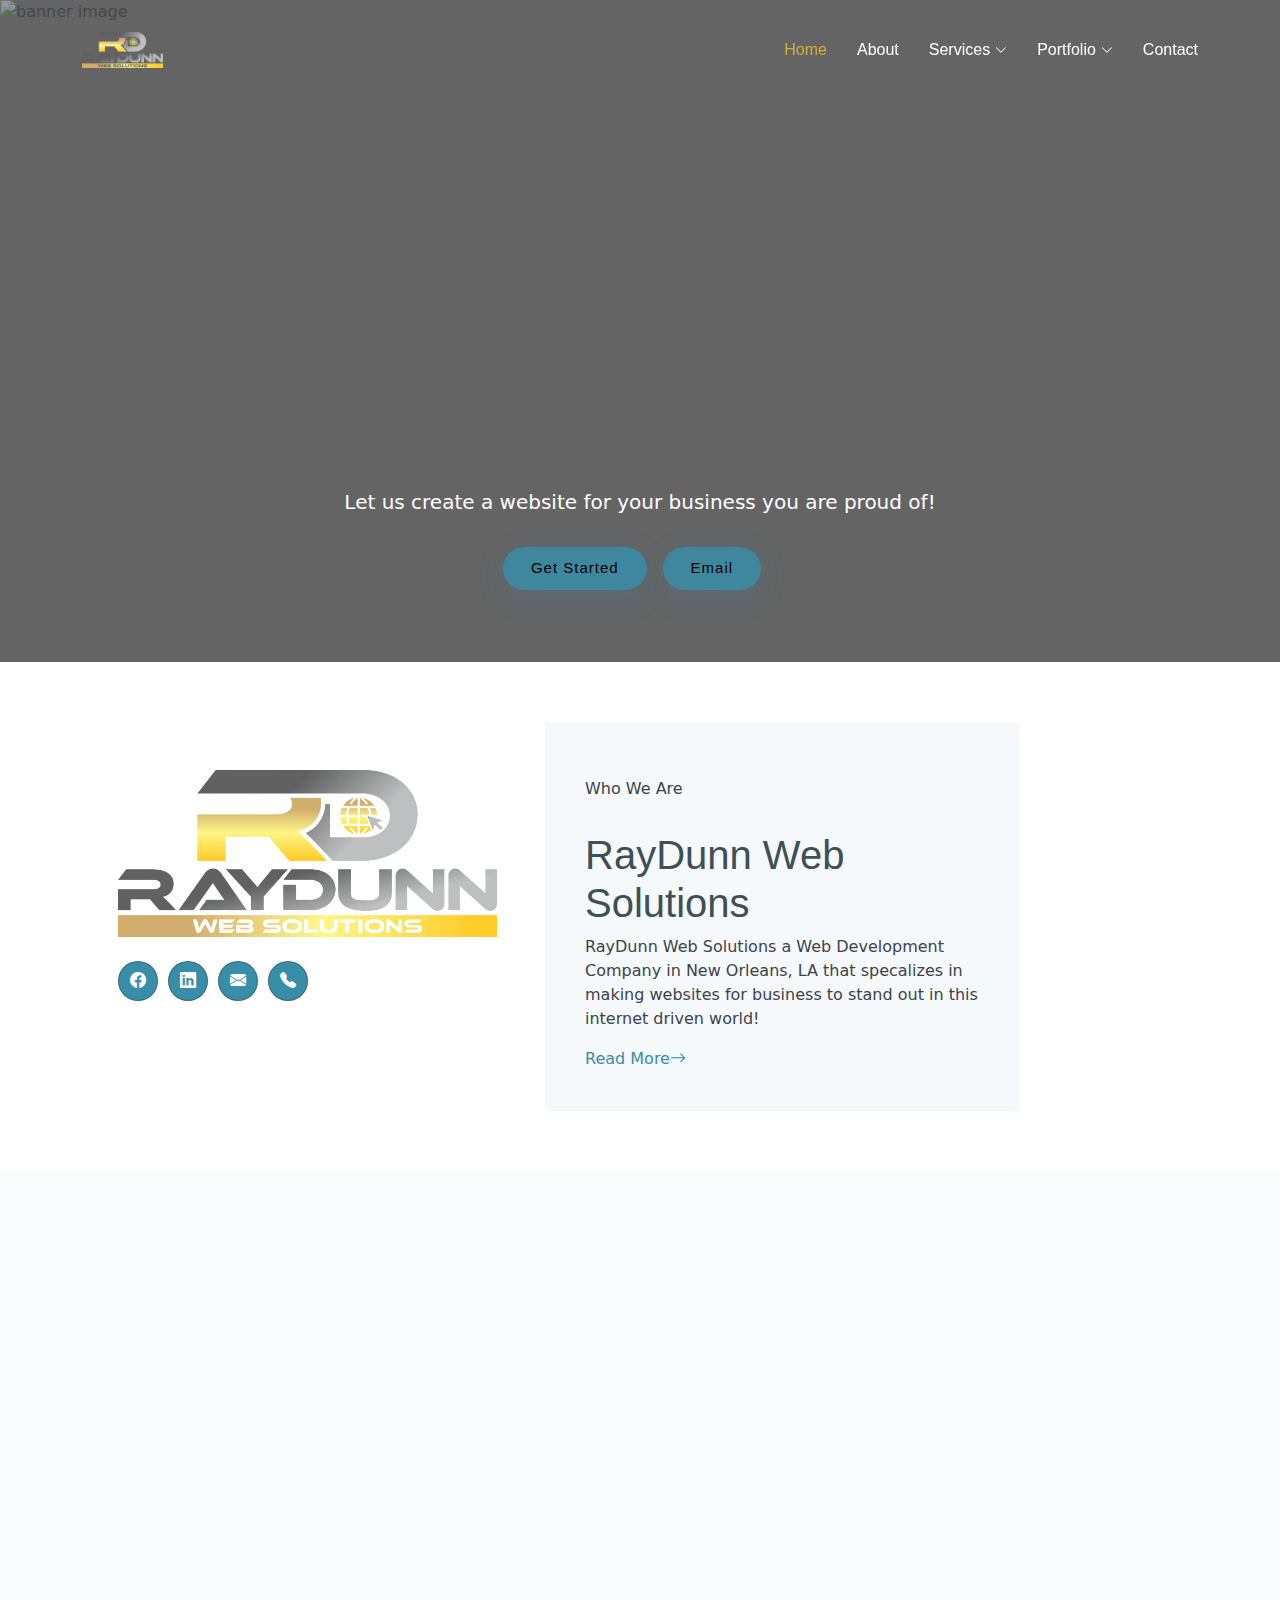
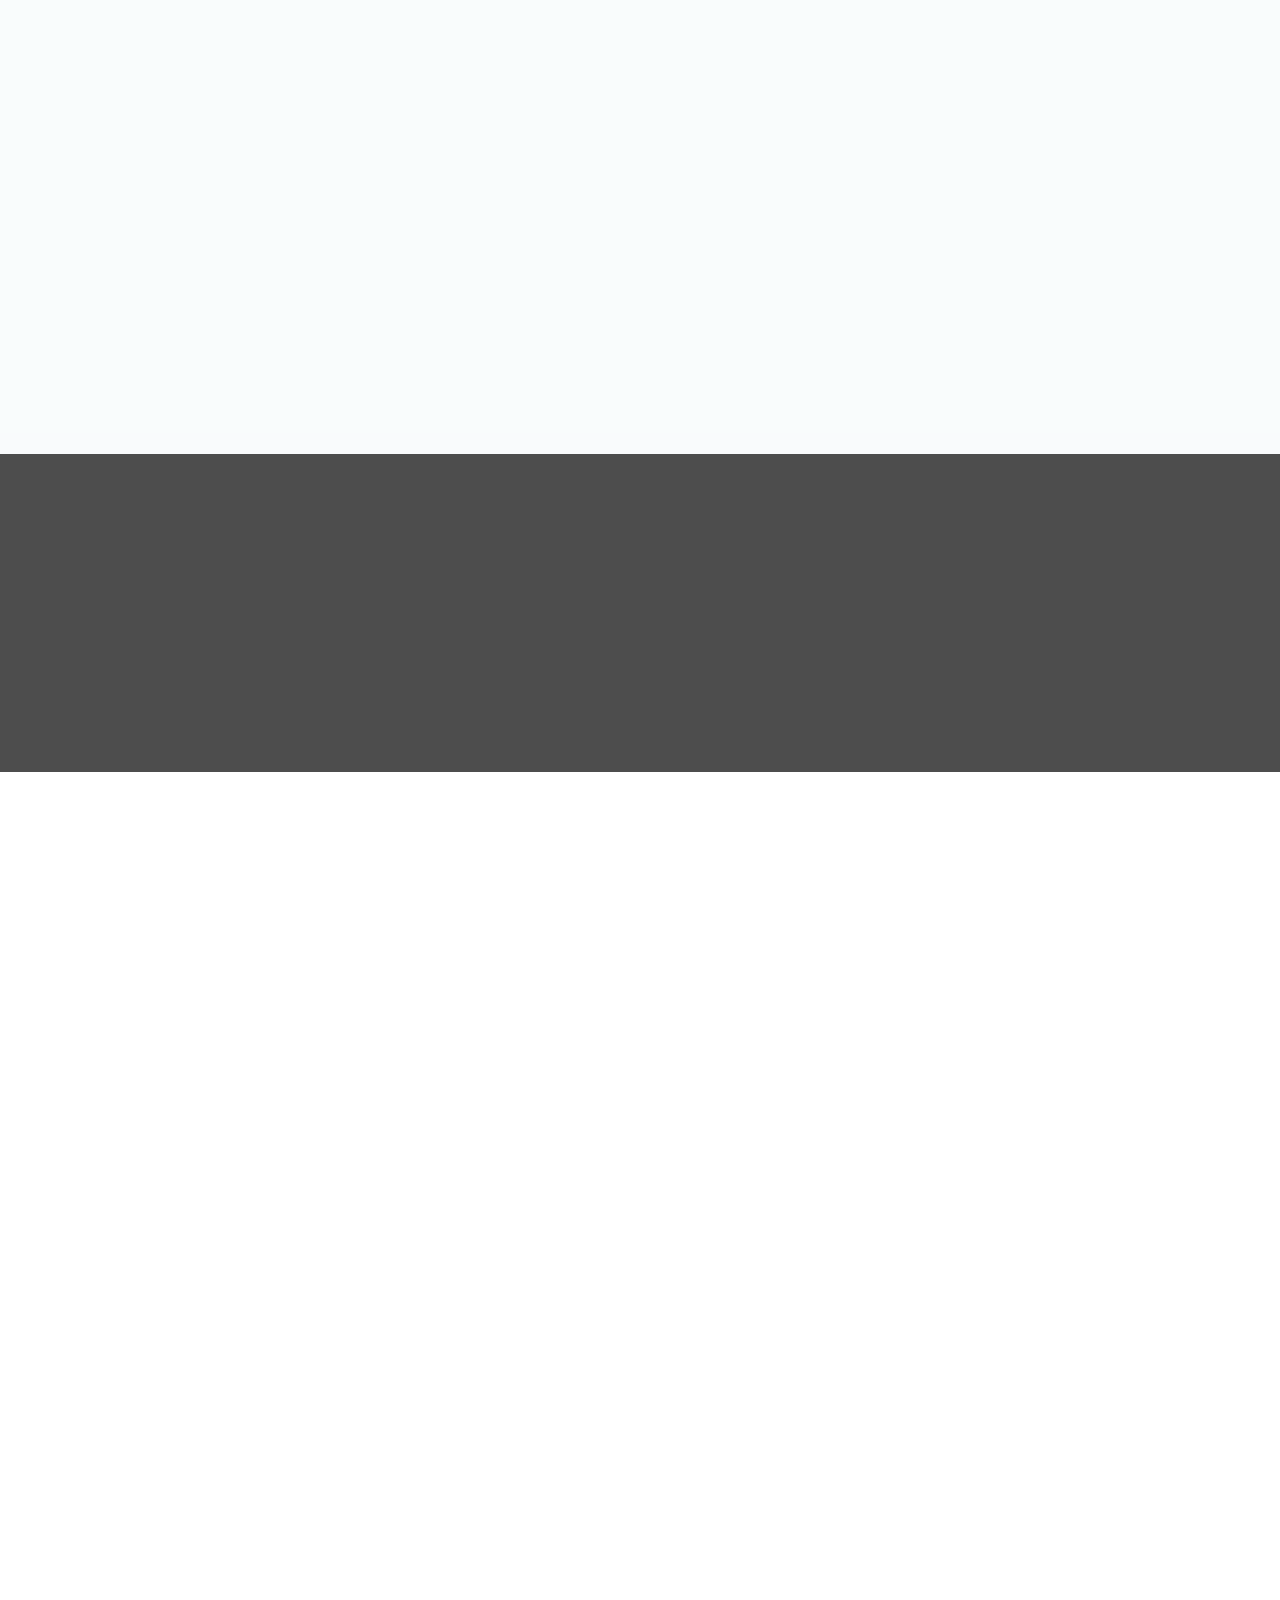
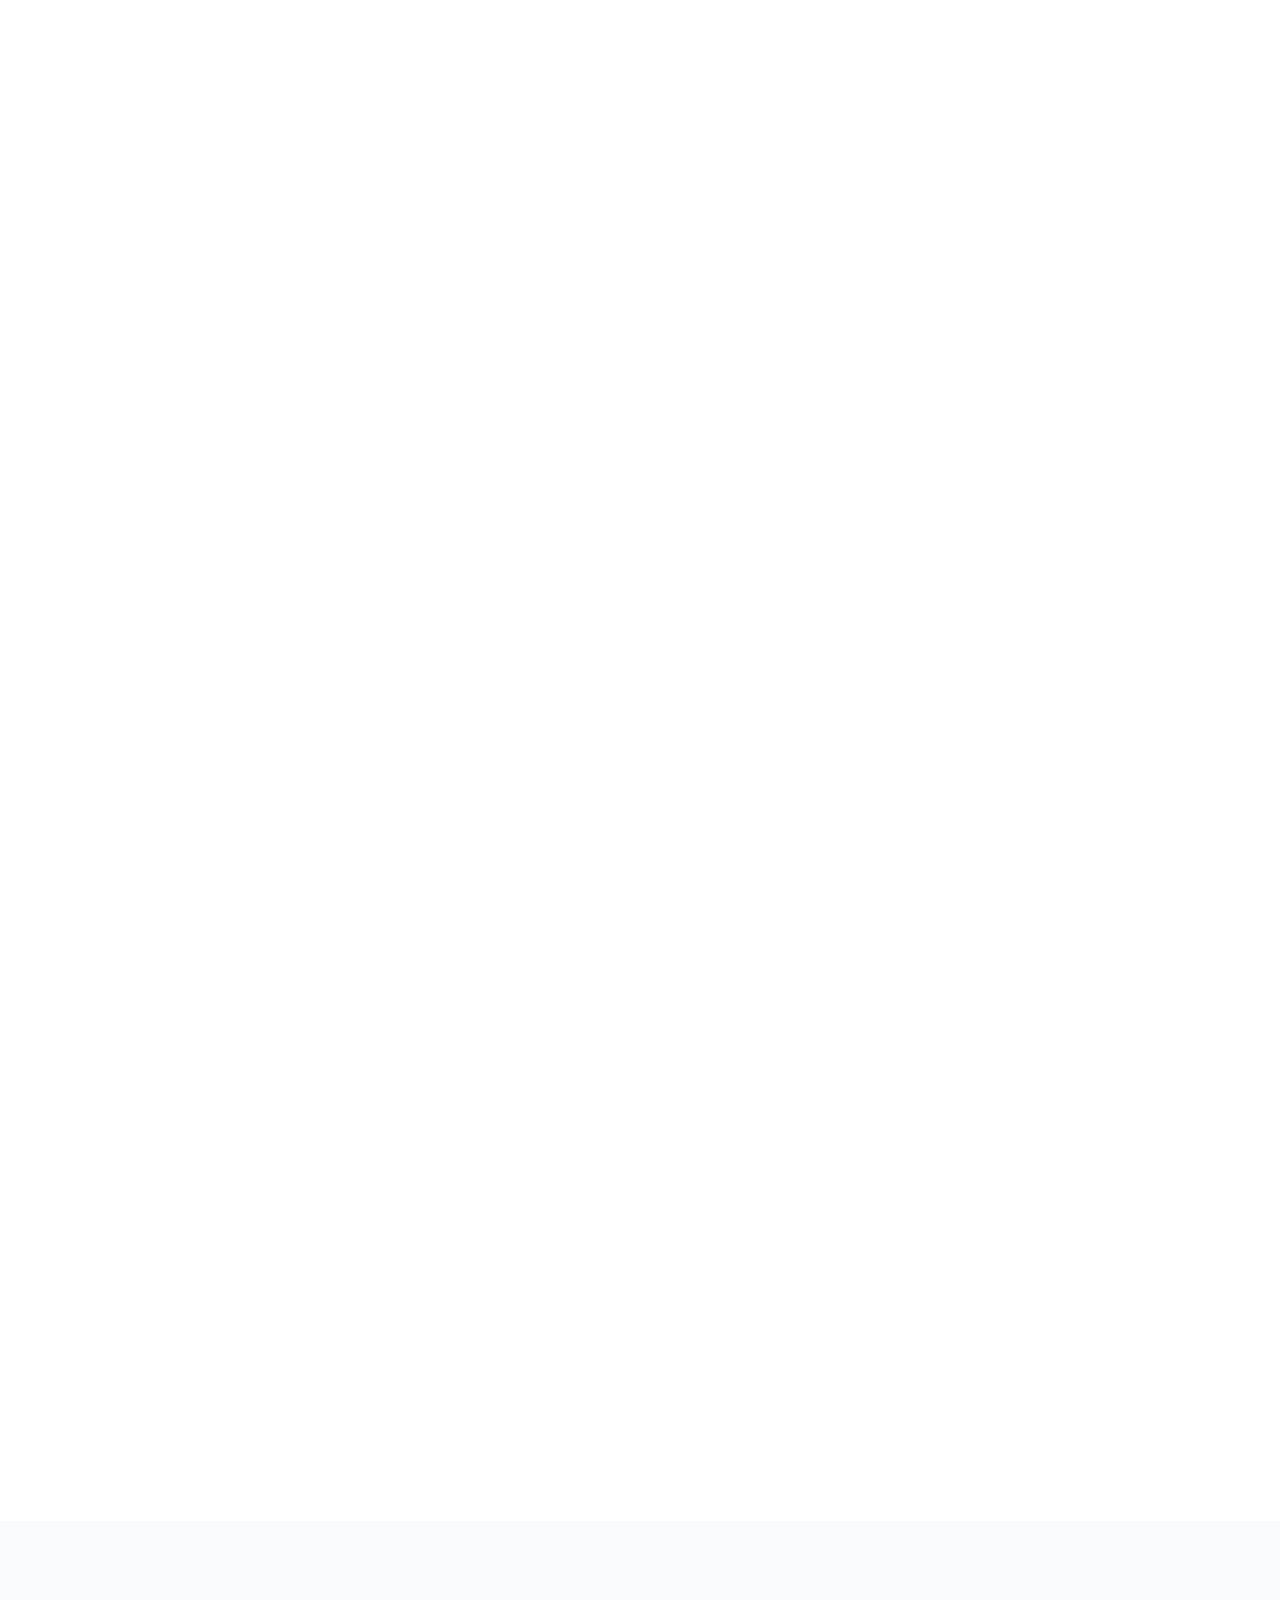
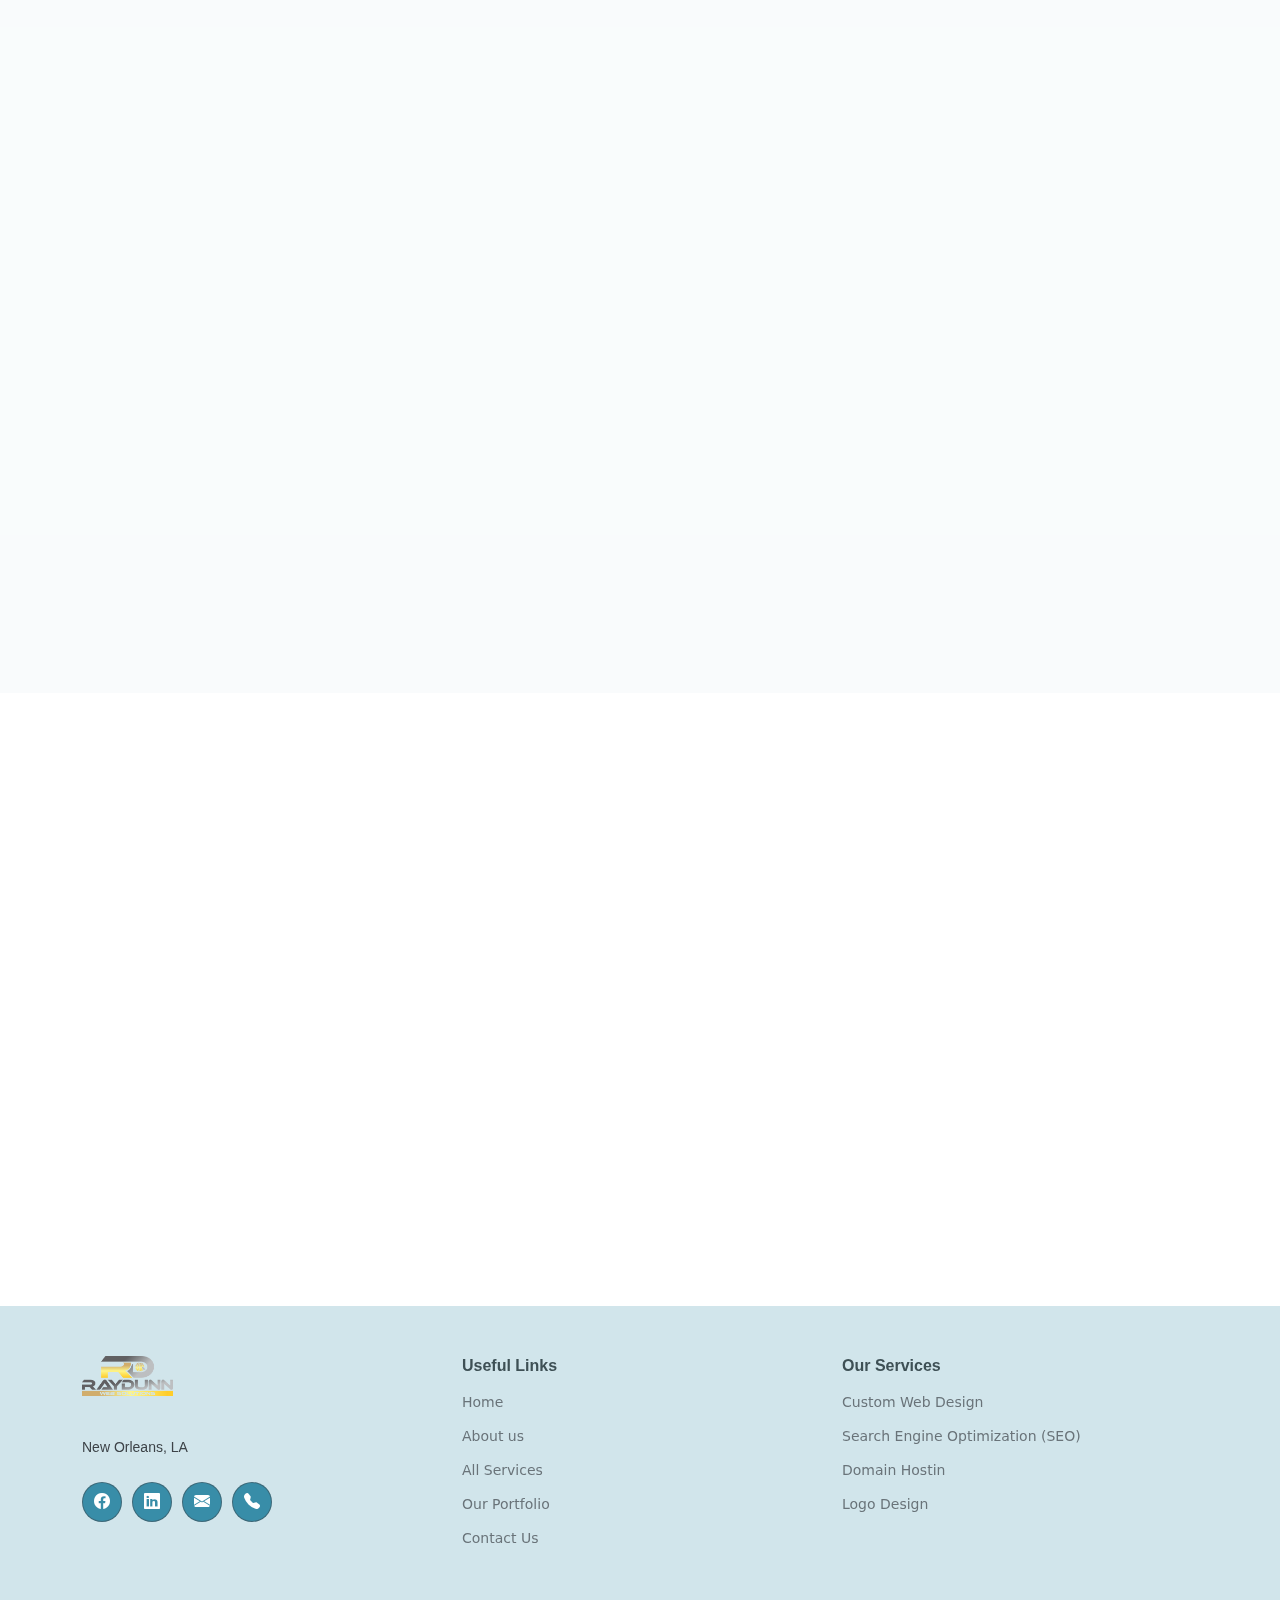
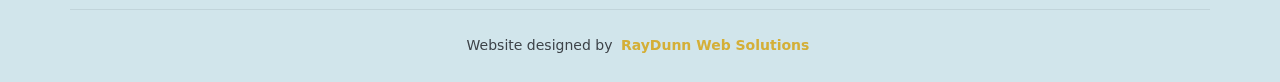
==== commit 7cb11483: "Update index.html" ====
--- a/index.html
+++ b/index.html
@@ -114,7 +114,7 @@
     <!-- Hero Section -->
     <section id="hero" class="hero section d-flex align-items-center" >
       <div class="hero-bg">
-        <img src="assets/img/banner-img-raydunn.webp" alt="banner image">
+        <img src="assets/img/banner-img-rayDunn.webp" alt="banner image">
       </div>
       <div class="container text-center">
 
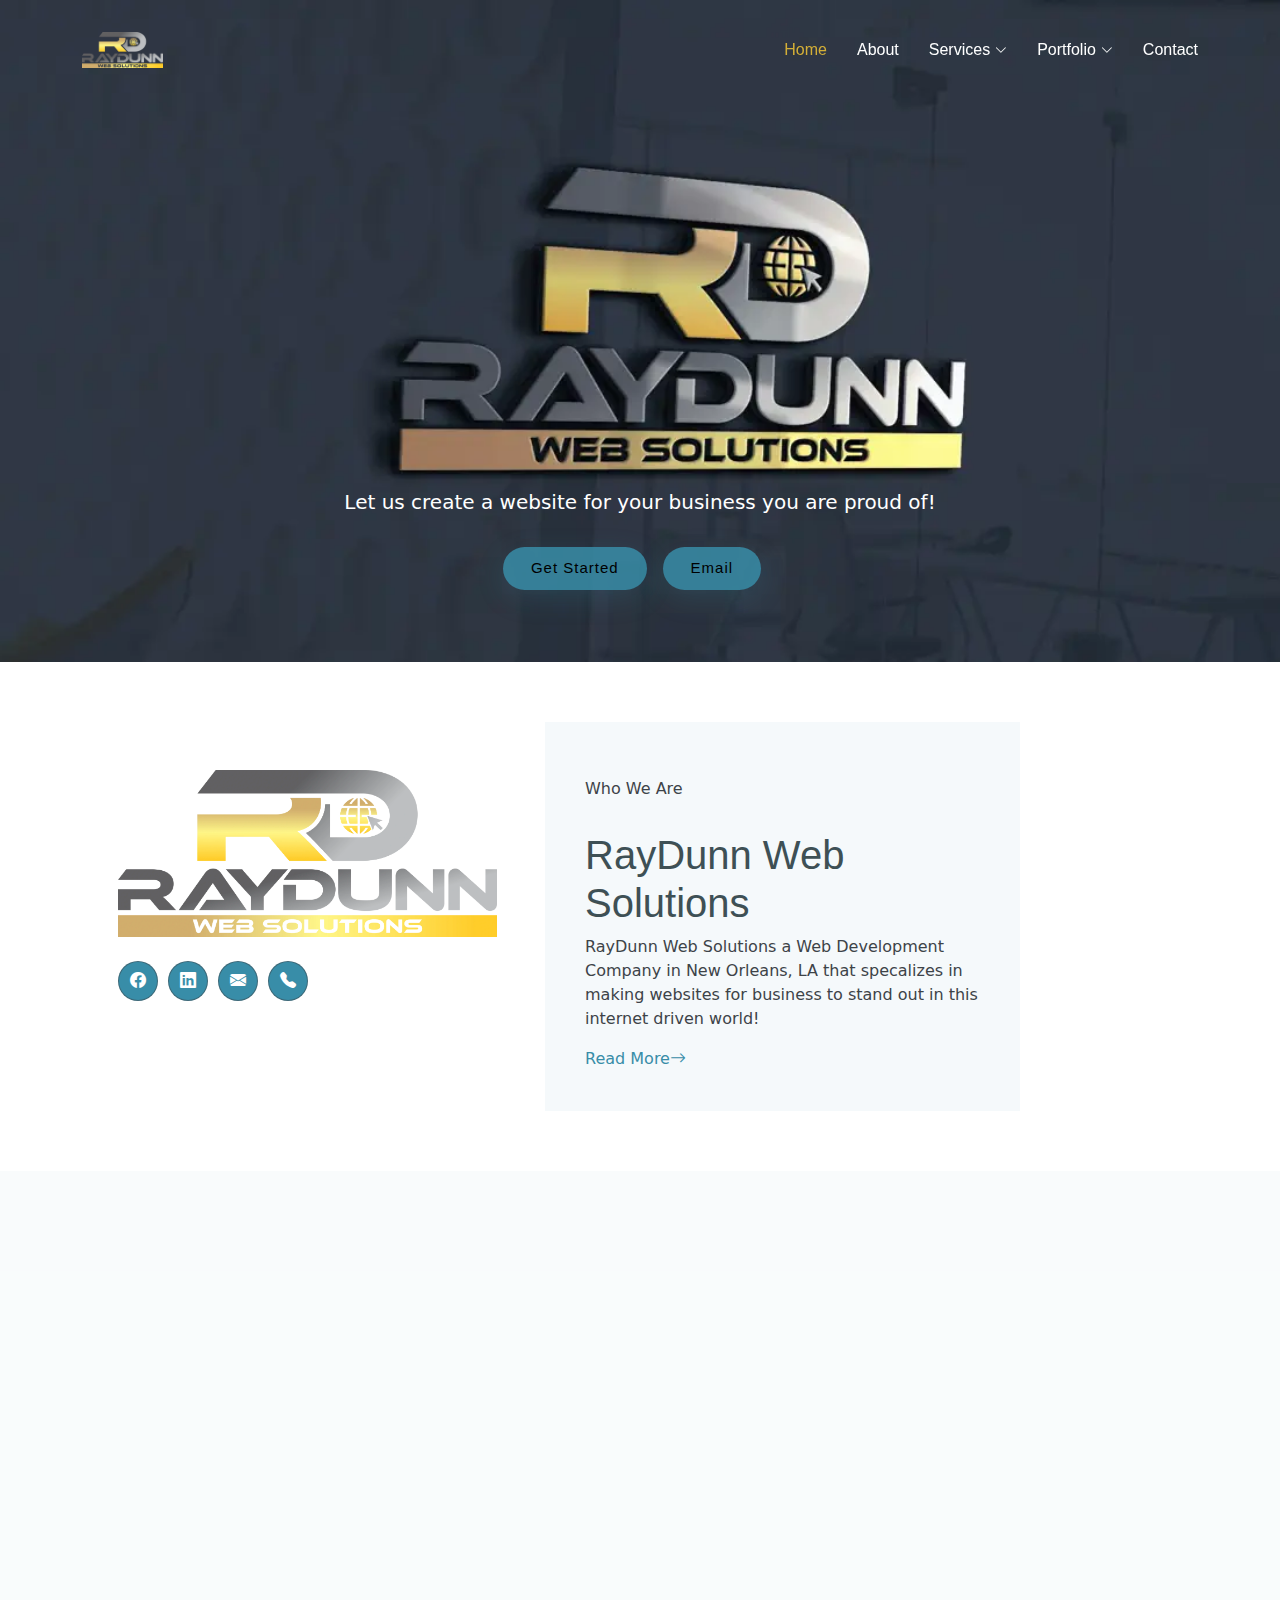
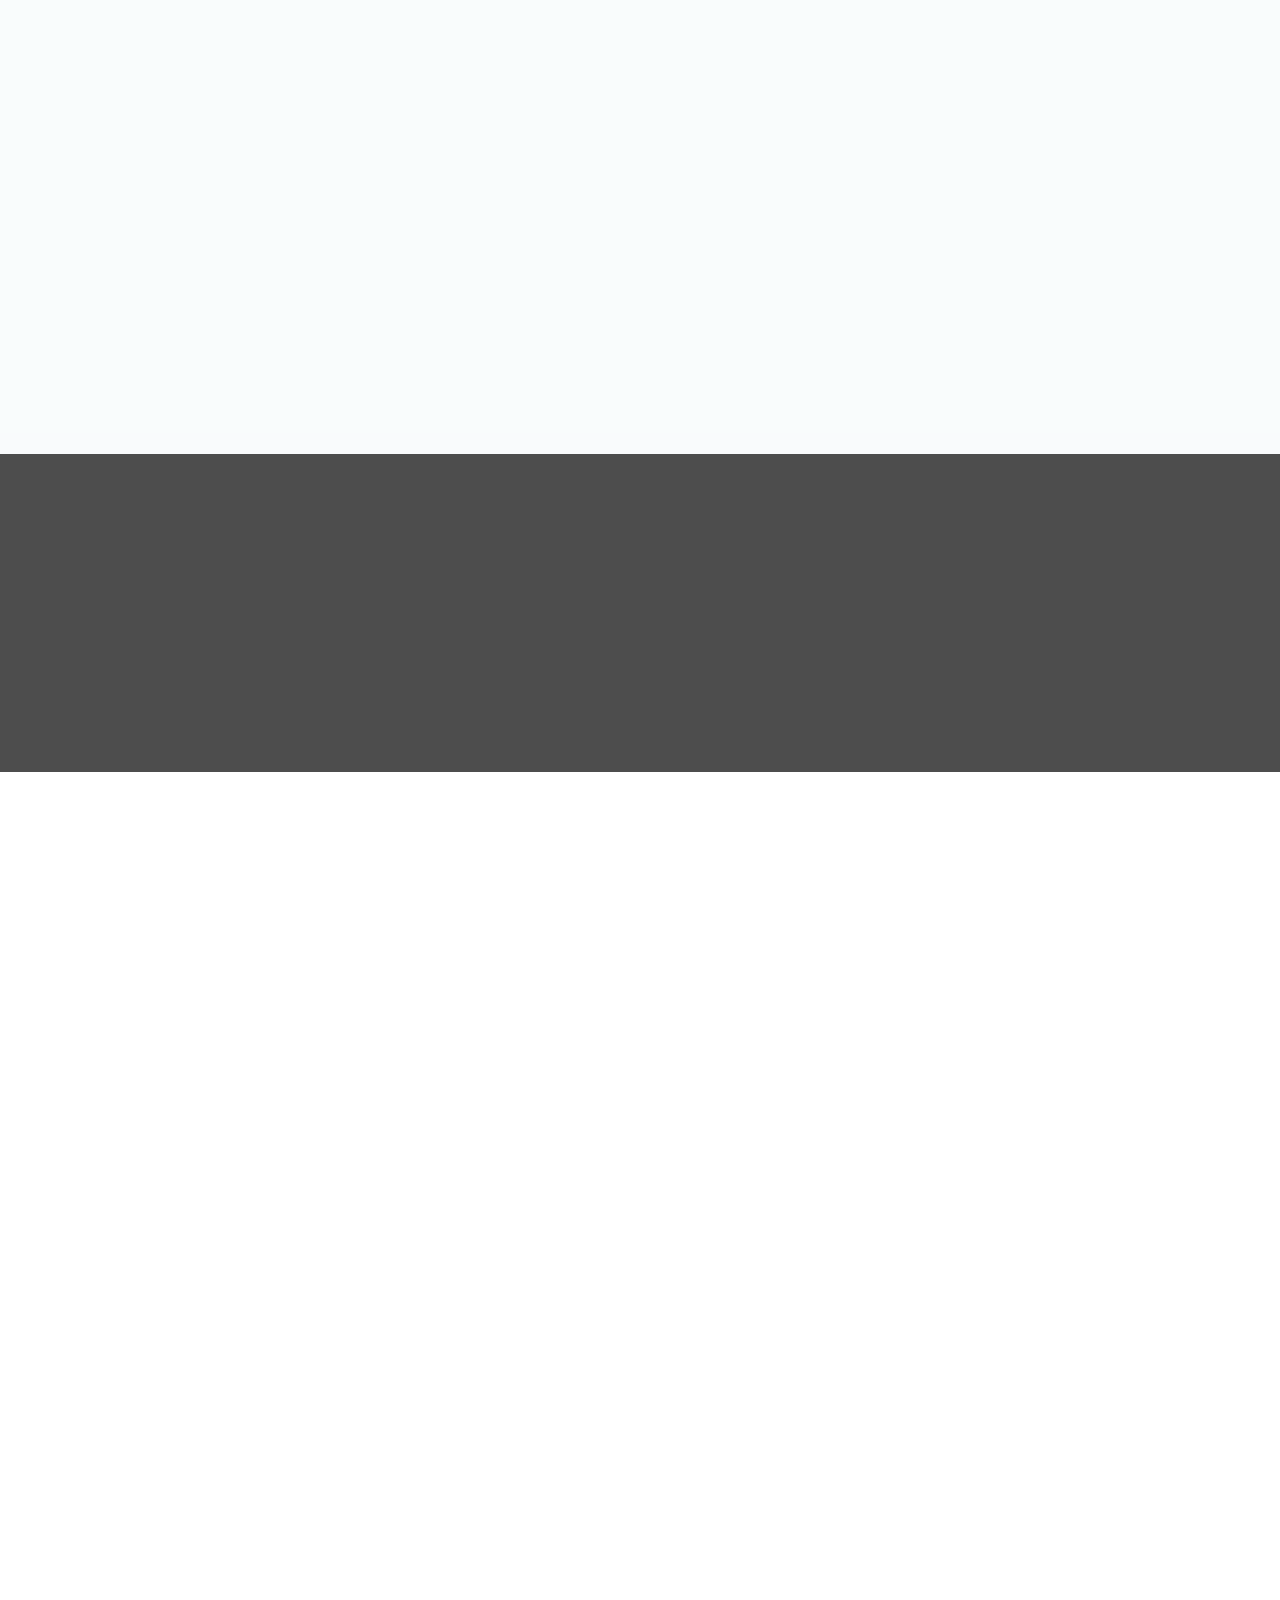
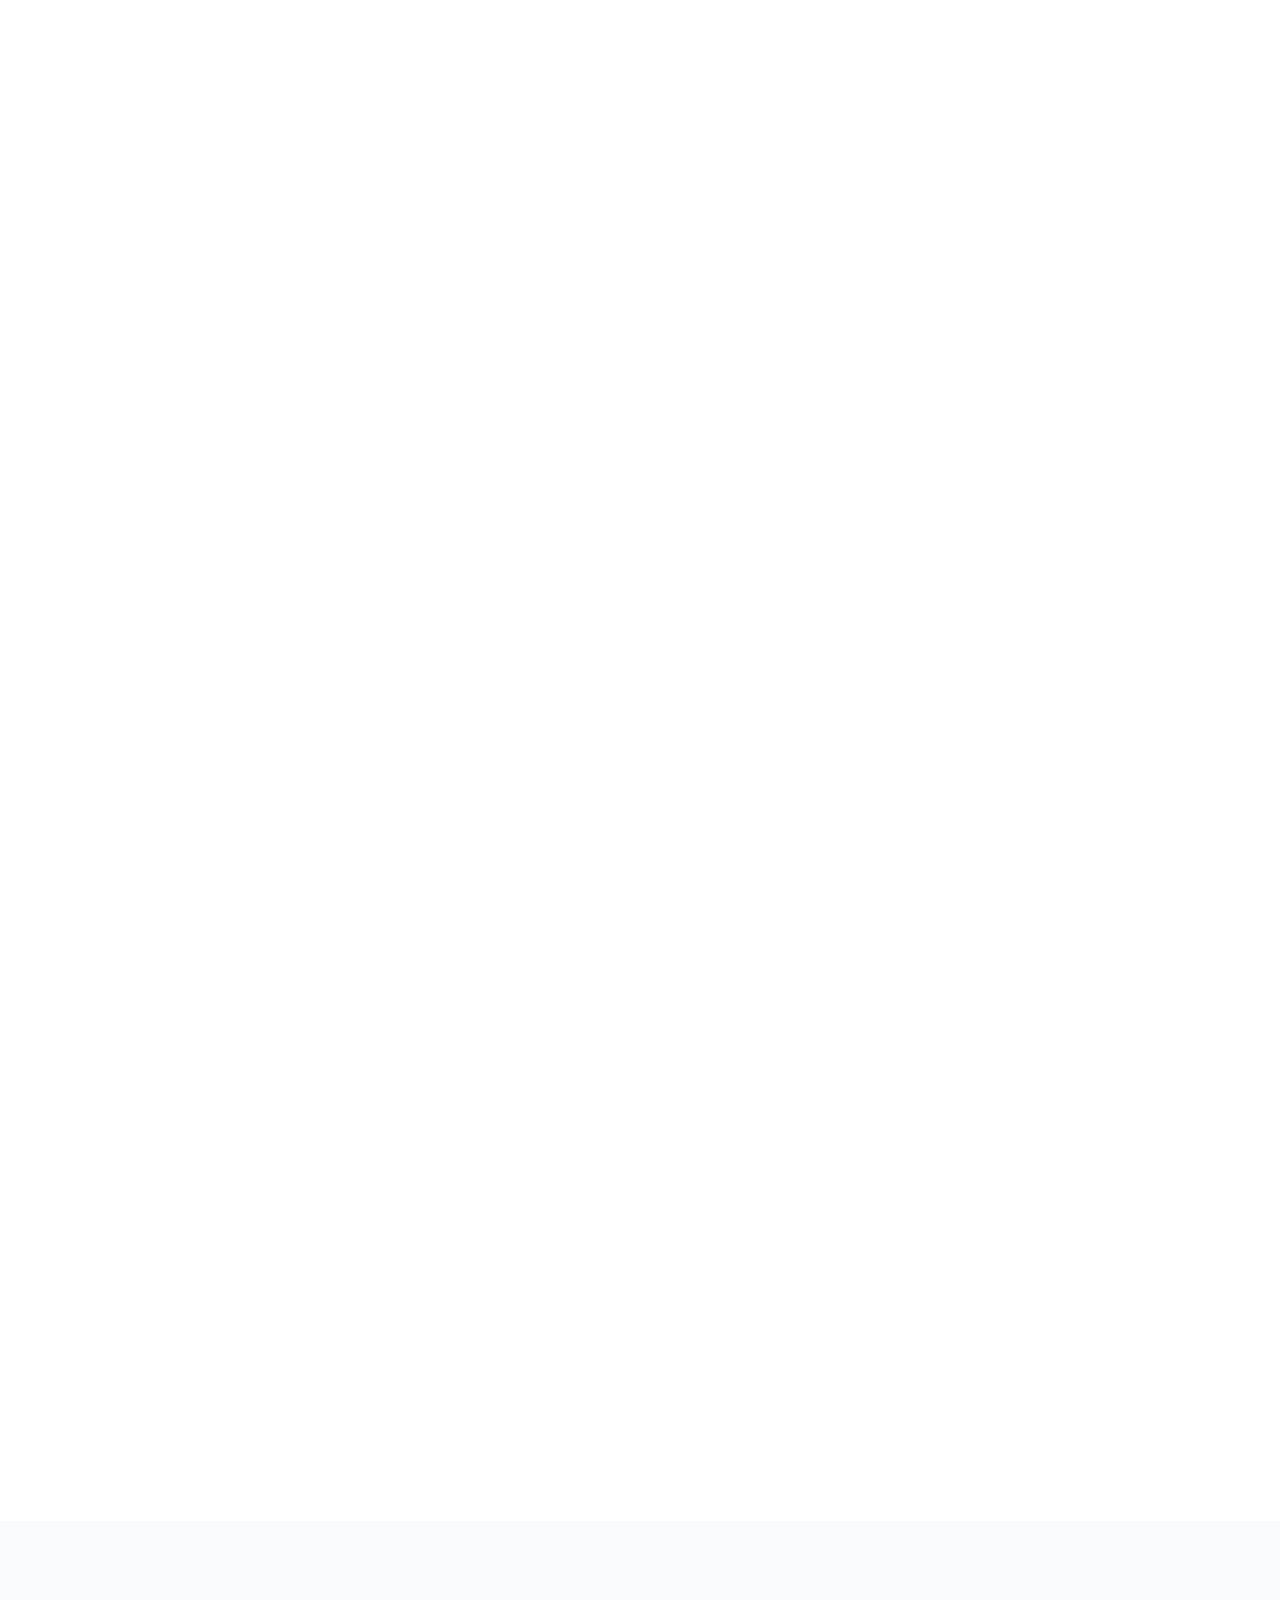
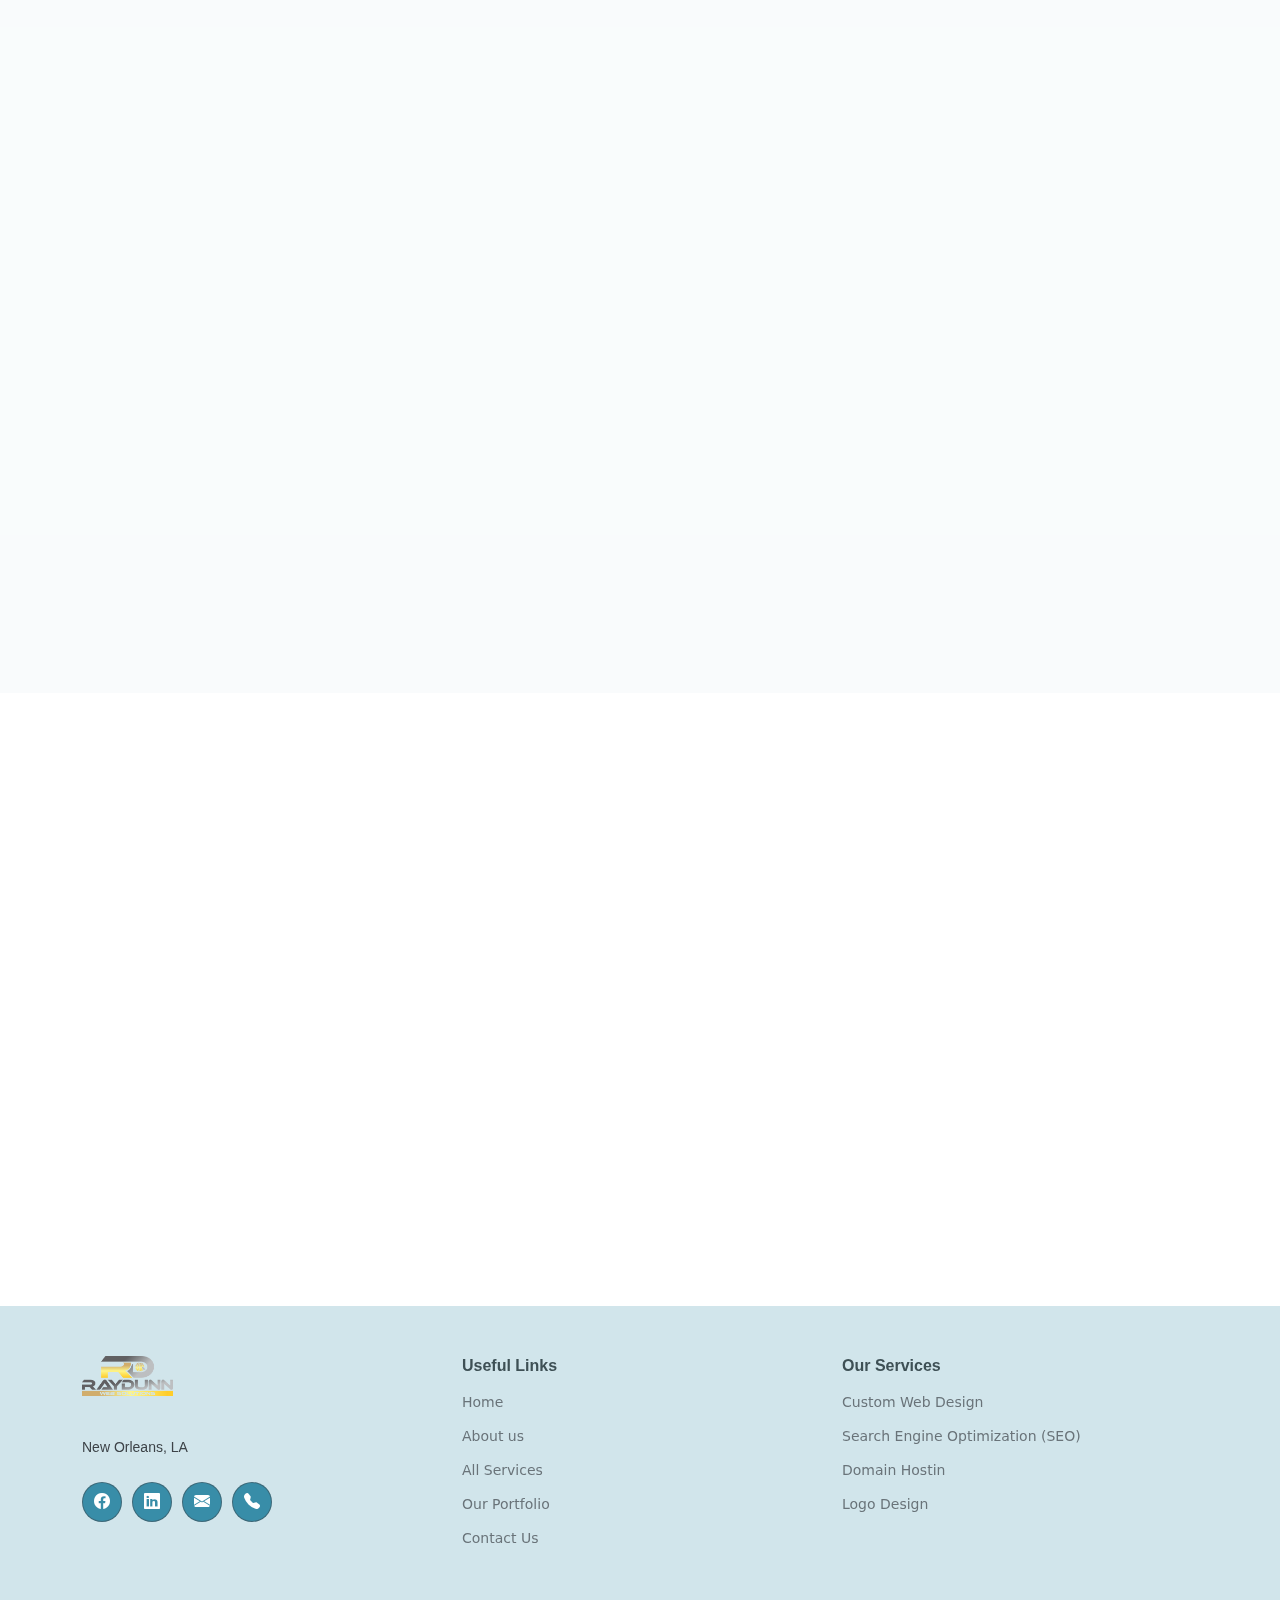
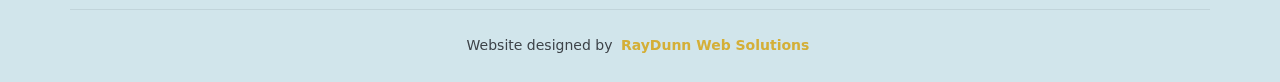
==== commit a51cb666: "small change" ====
--- a/index.html
+++ b/index.html
@@ -114,7 +114,7 @@
     <!-- Hero Section -->
     <section id="hero" class="hero section d-flex align-items-center" >
       <div class="hero-bg">
-        <img src="assets/img/banner-img-rayDunn.webp" alt="banner image">
+        <img src="assets/img/banner-img-raydunn.webp" alt="banner image">
       </div>
       <div class="container text-center">
 
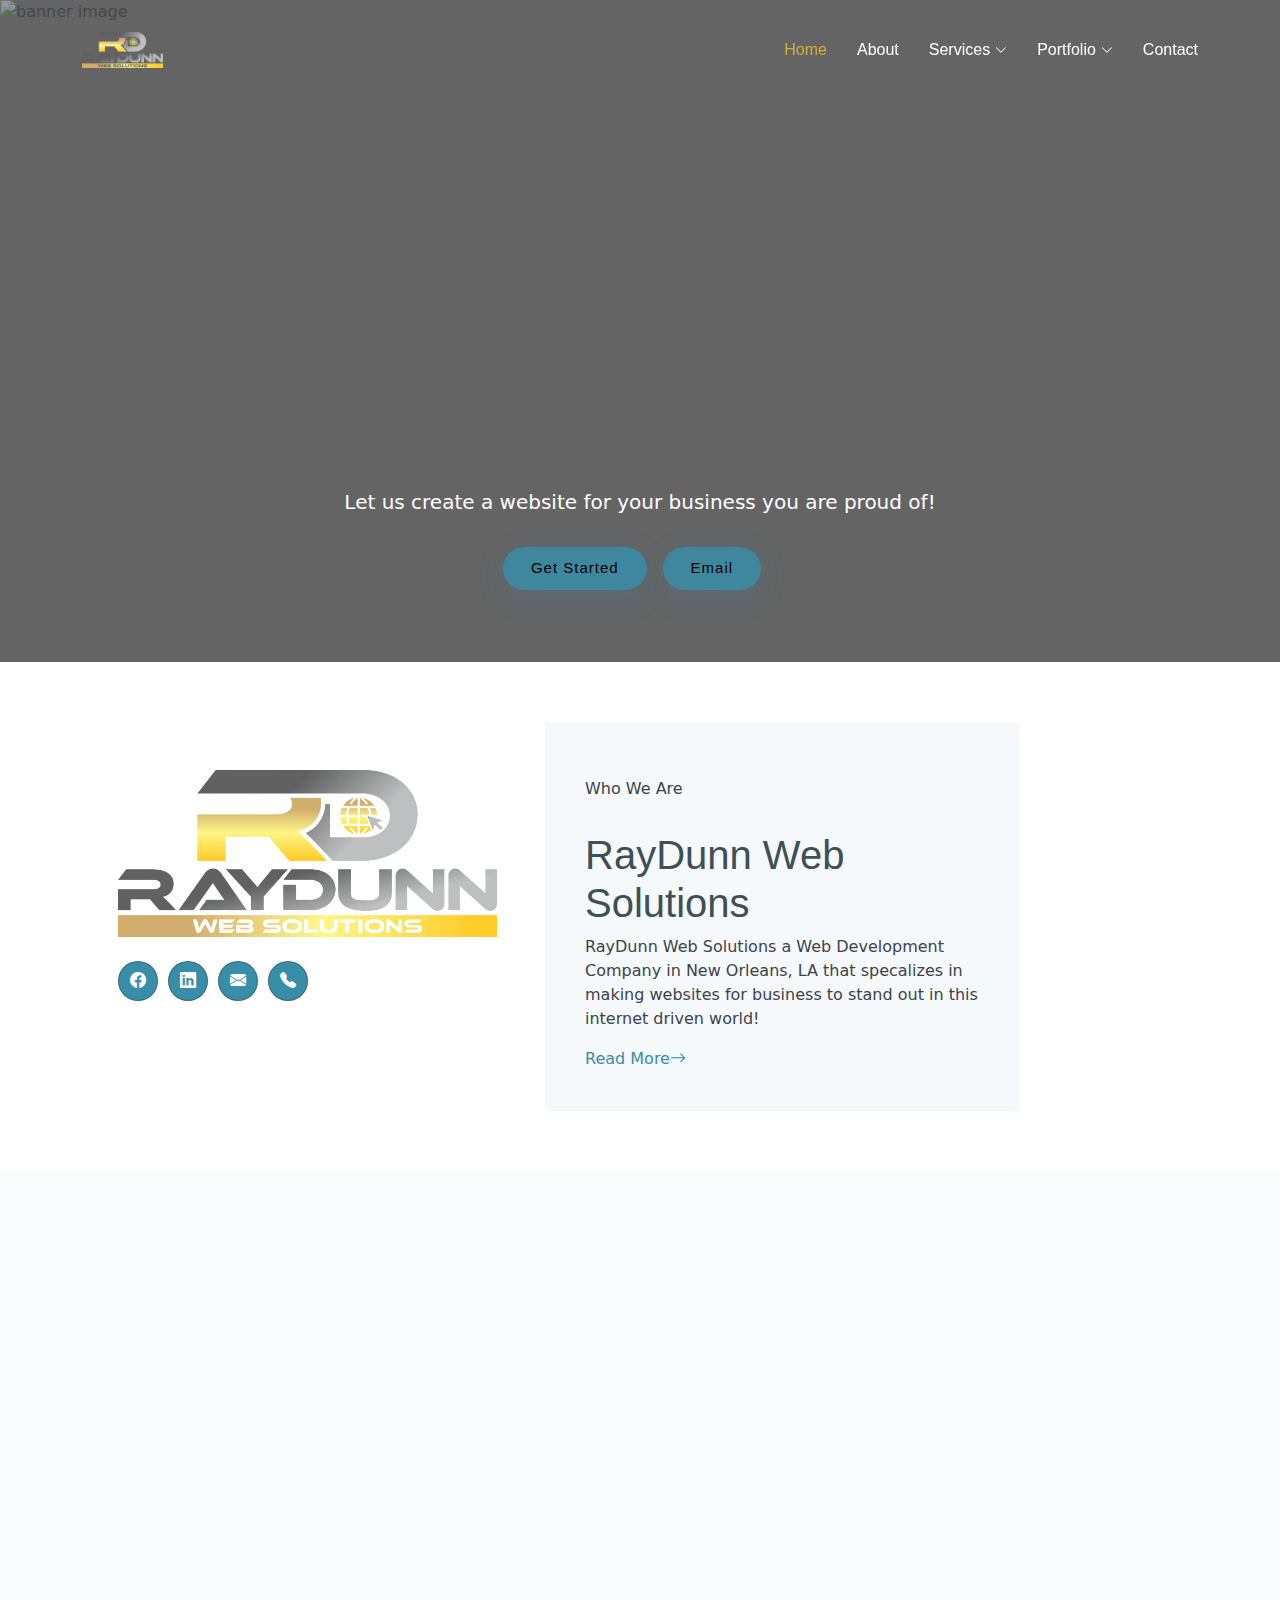
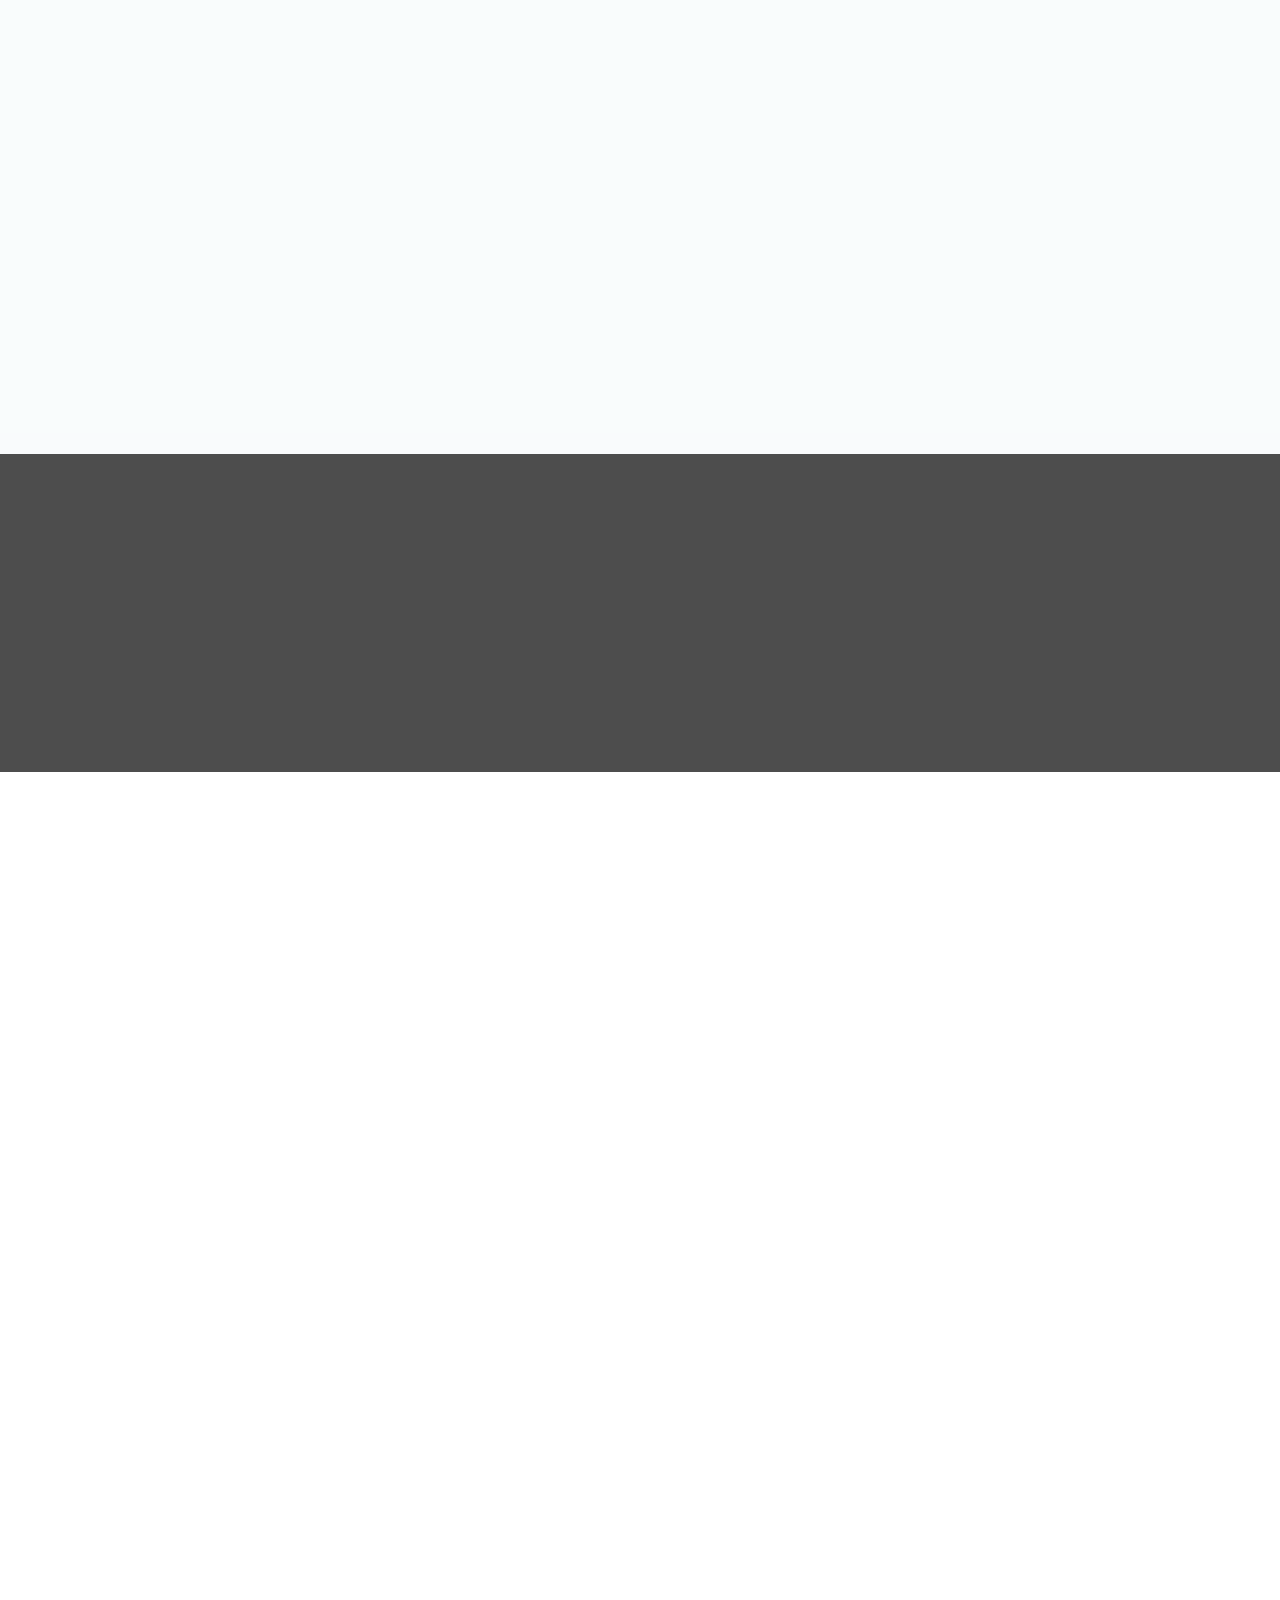
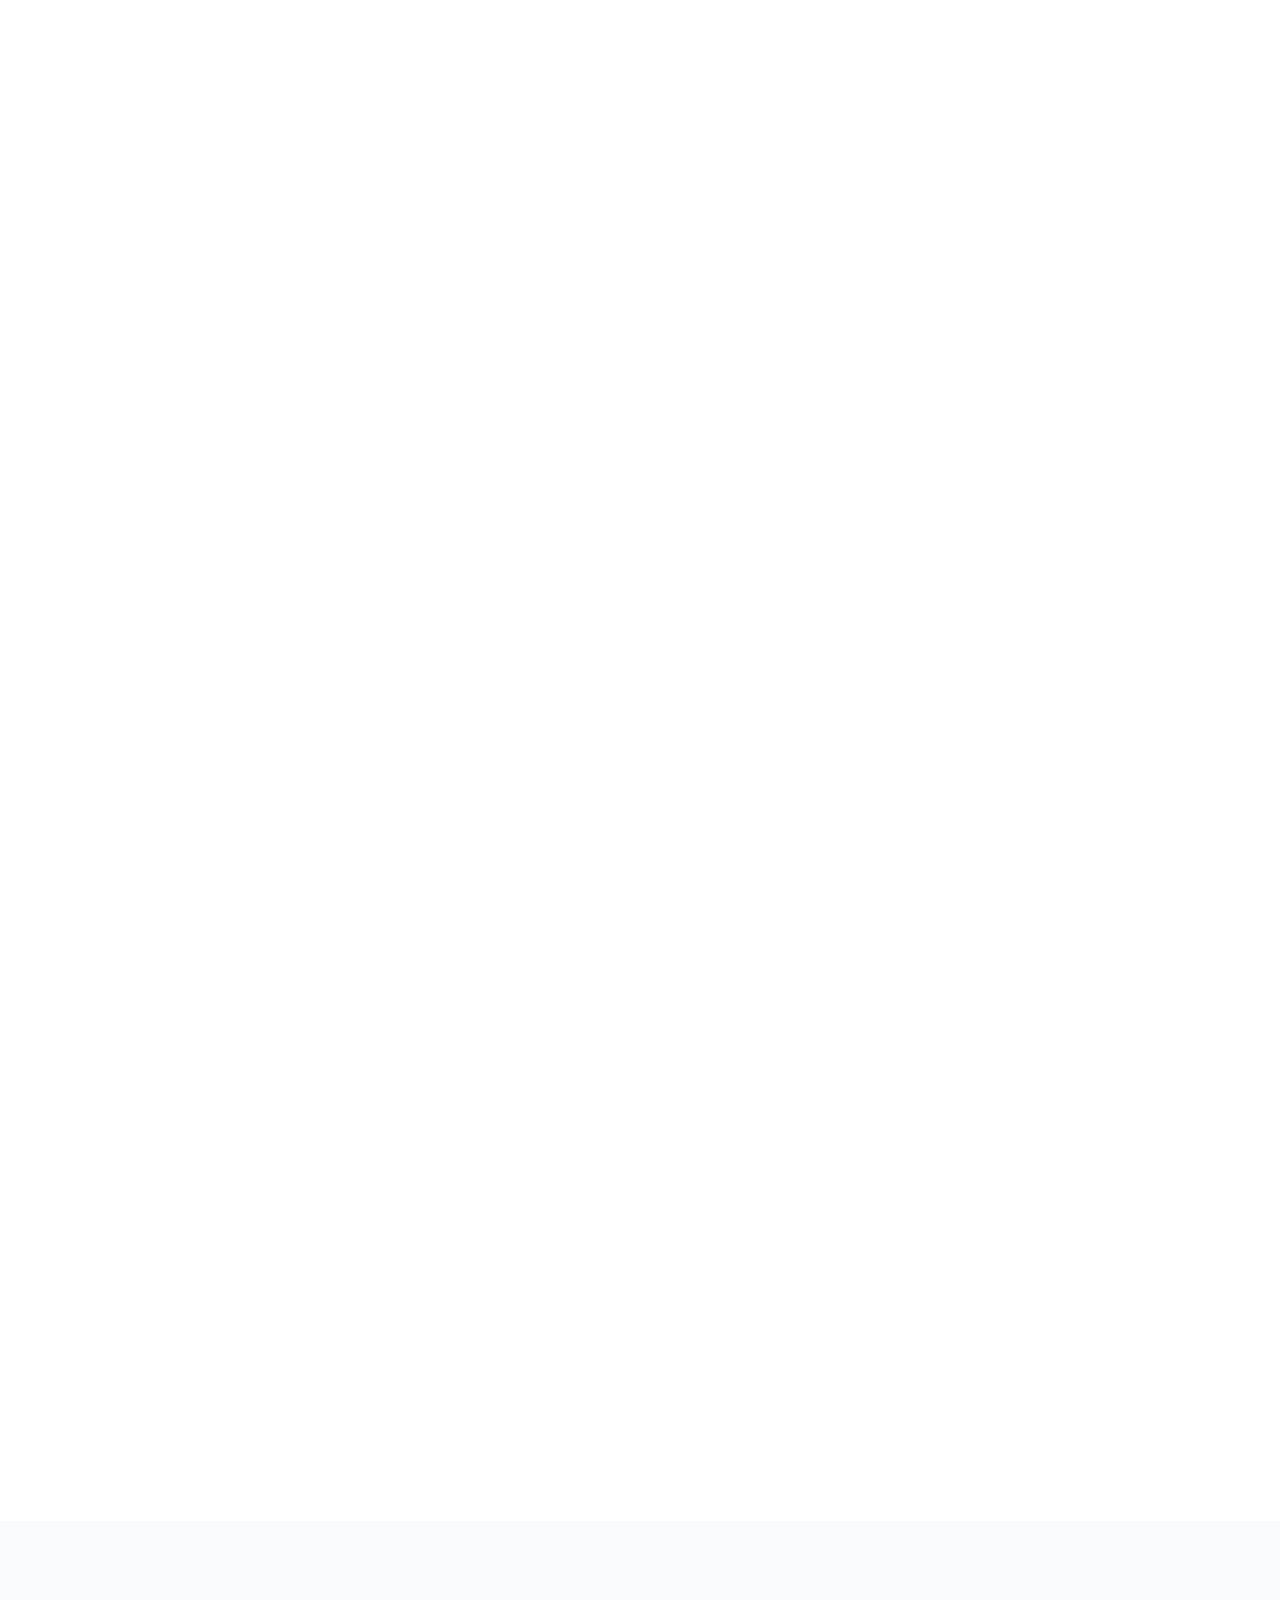
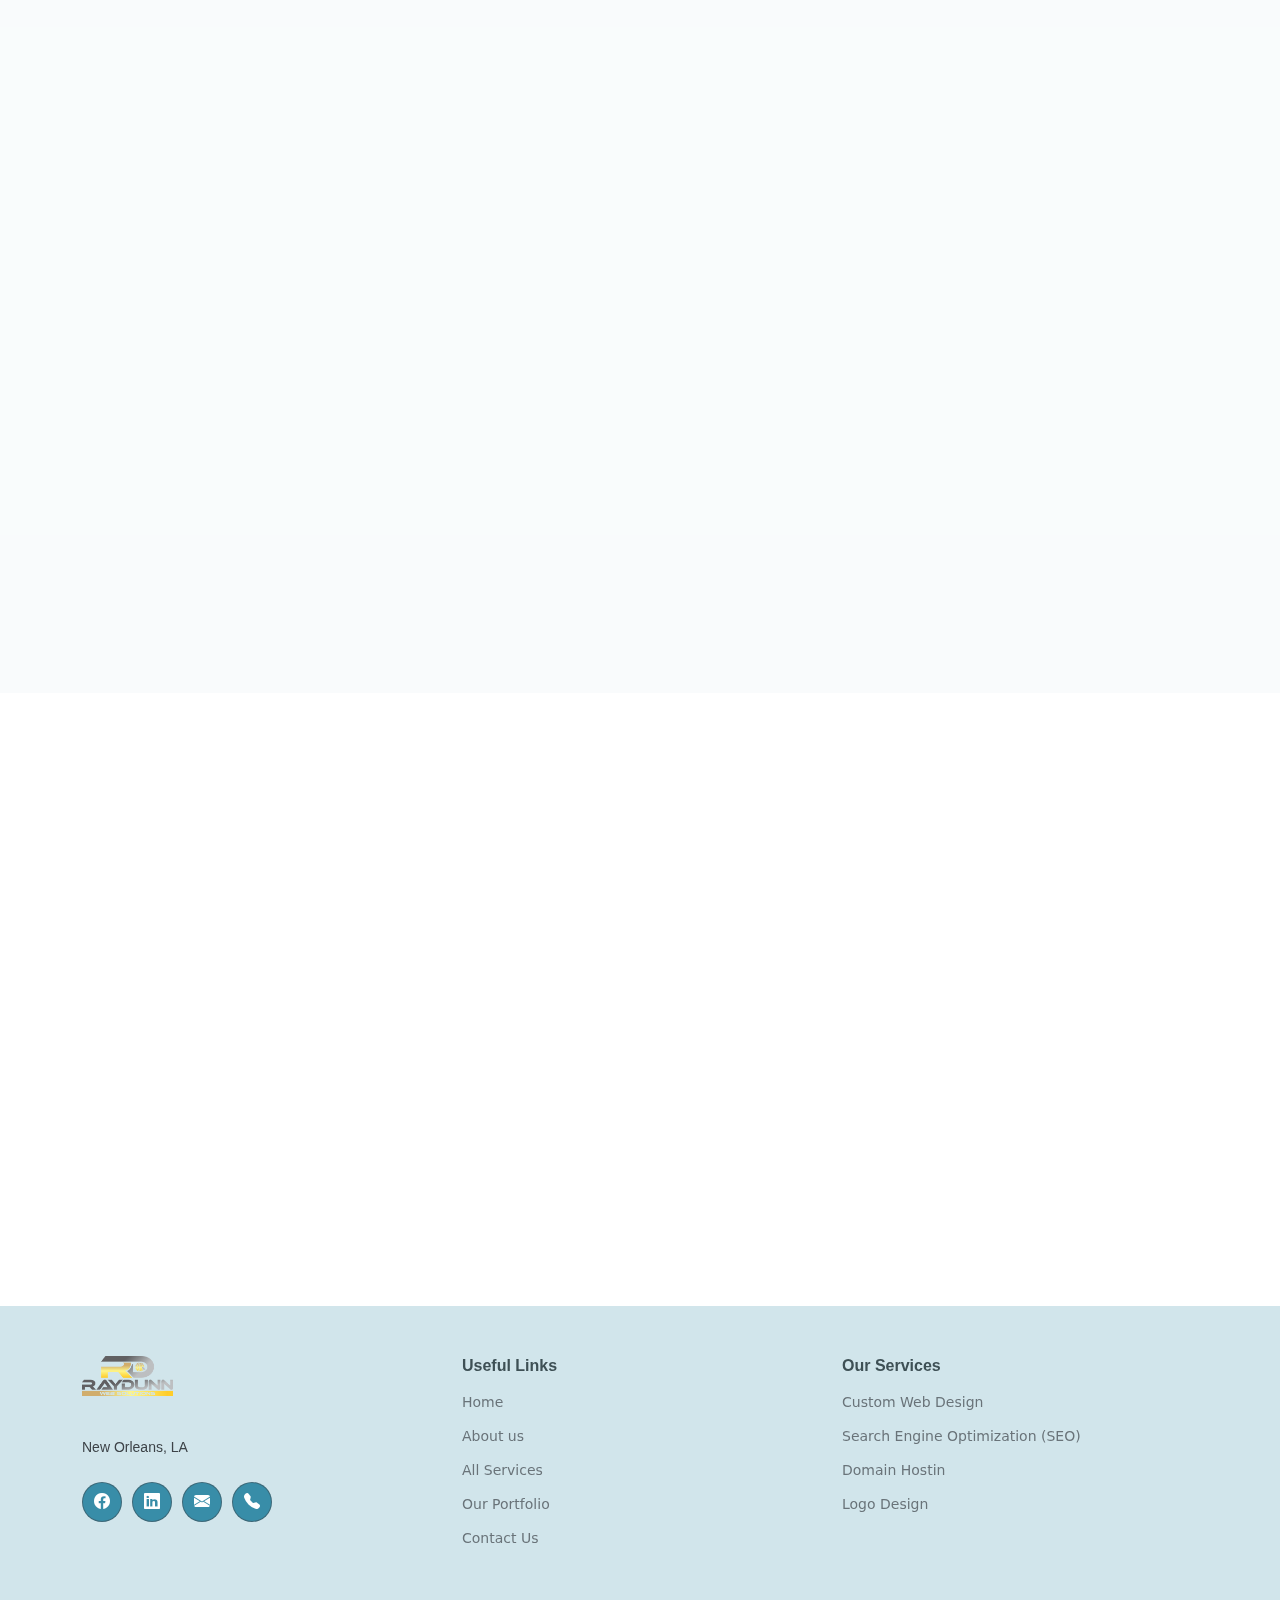
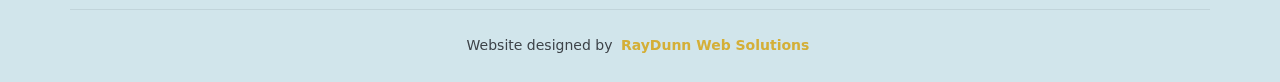
==== commit fb63b85d: "Merge branch 'main' of https://github.com/arayer143/RayDunn-Website-v2" ====
--- a/index.html
+++ b/index.html
@@ -114,7 +114,7 @@
     <!-- Hero Section -->
     <section id="hero" class="hero section d-flex align-items-center" >
       <div class="hero-bg">
-        <img src="assets/img/banner-img-raydunn.webp" alt="banner image">
+        <img src="assets/img/banner-img-rayDunn.webp" alt="banner image">
       </div>
       <div class="container text-center">
 
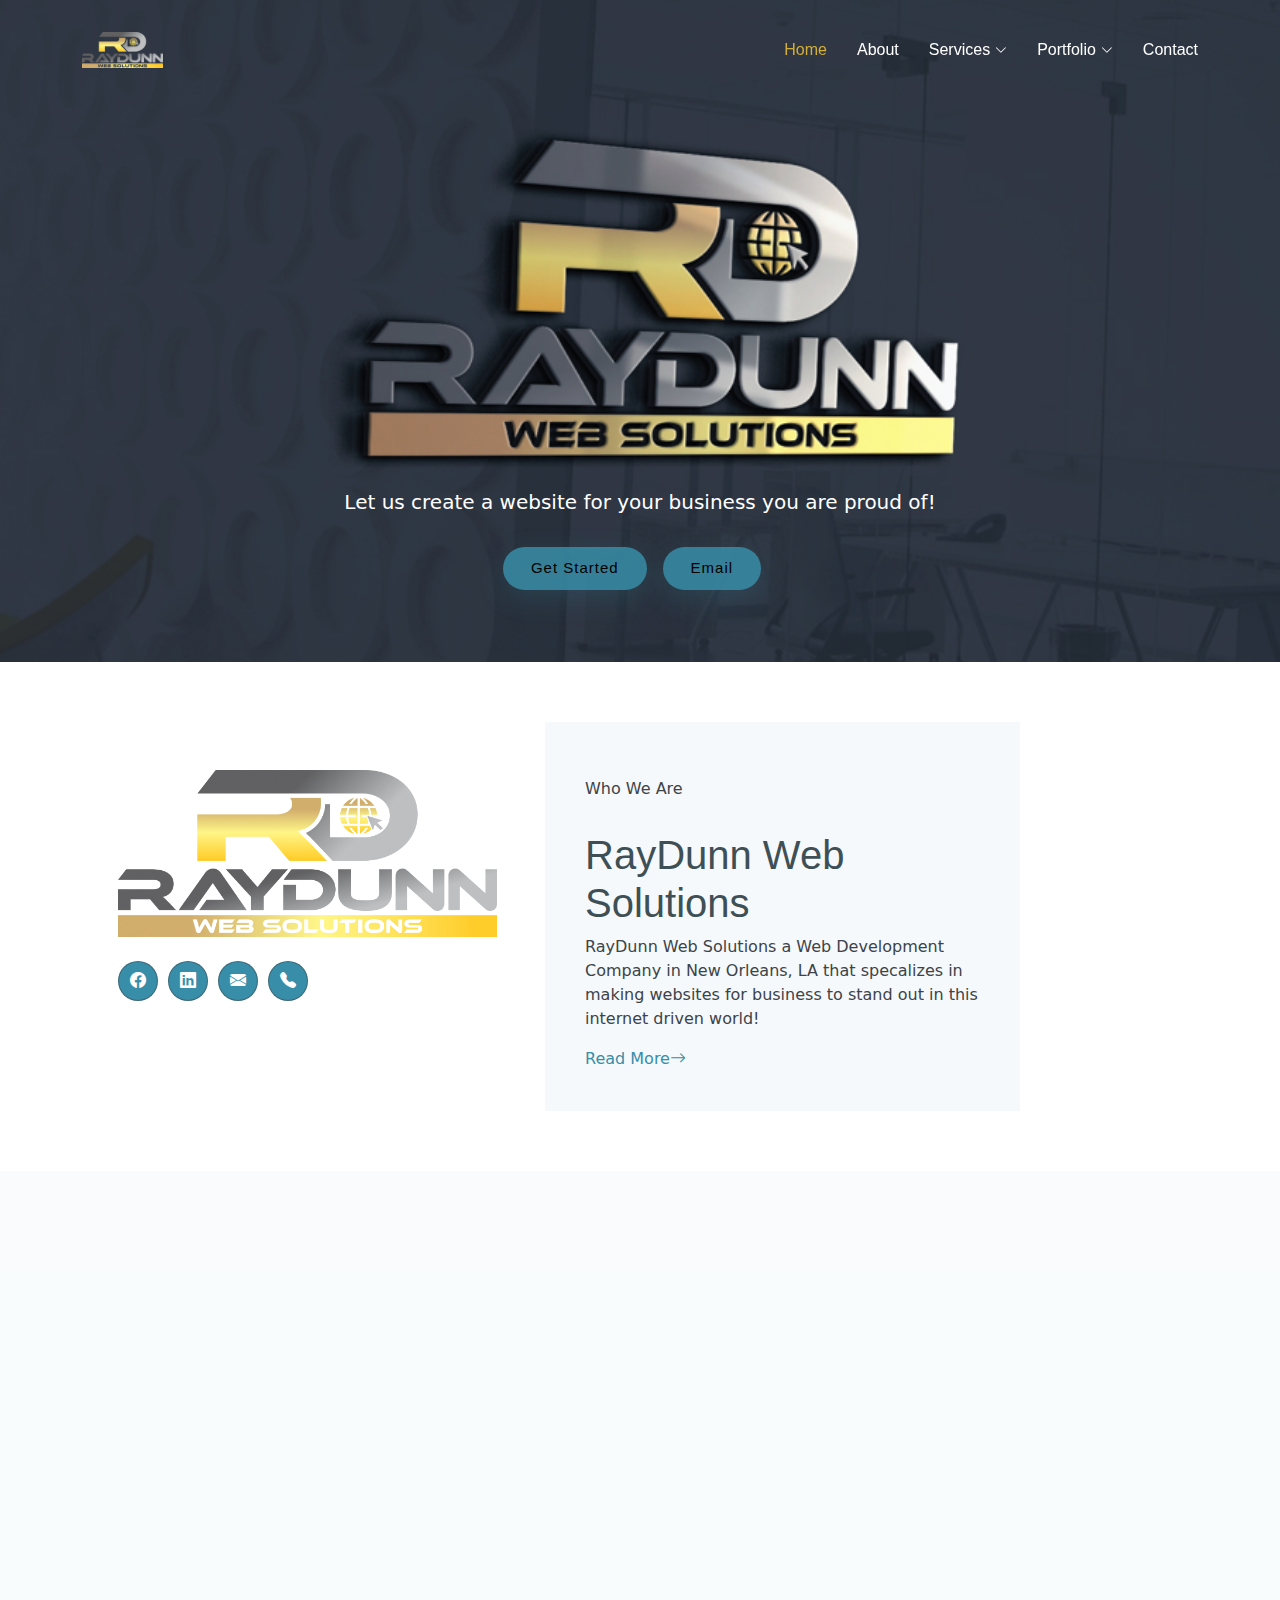
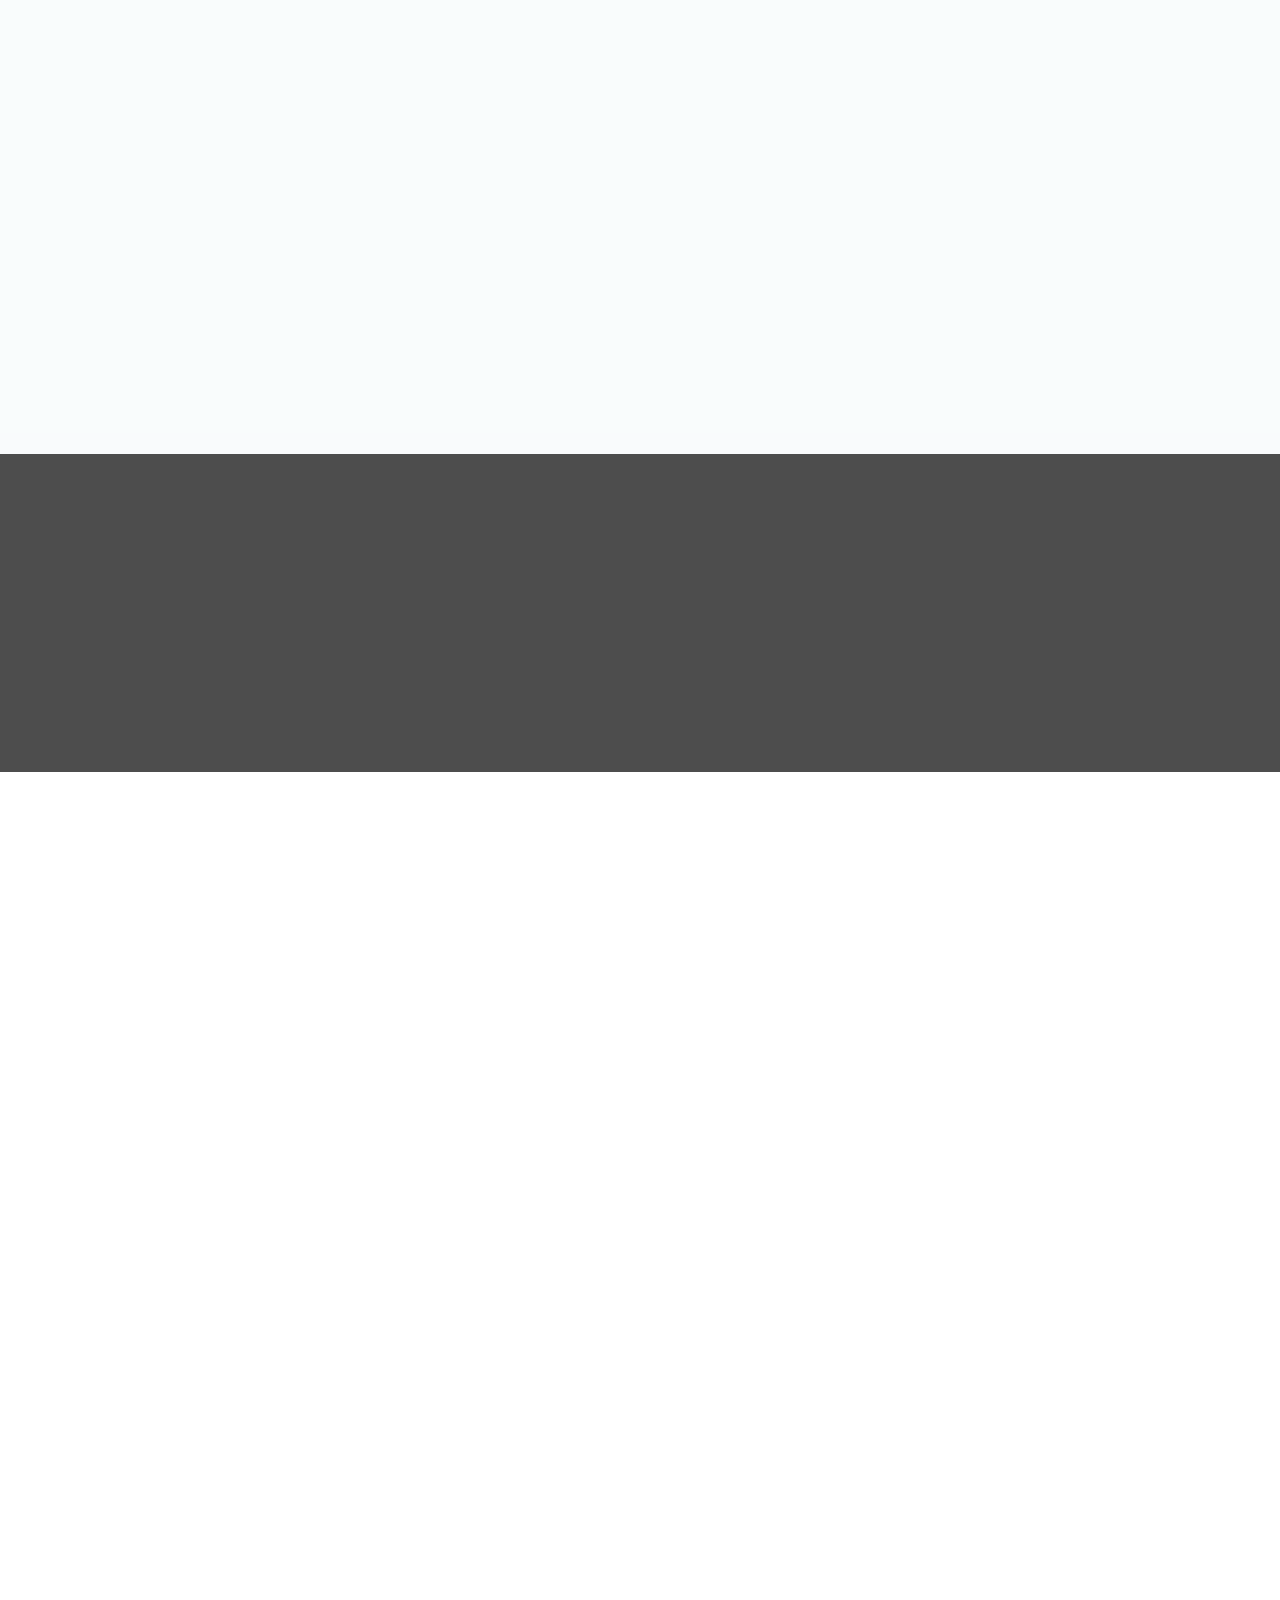
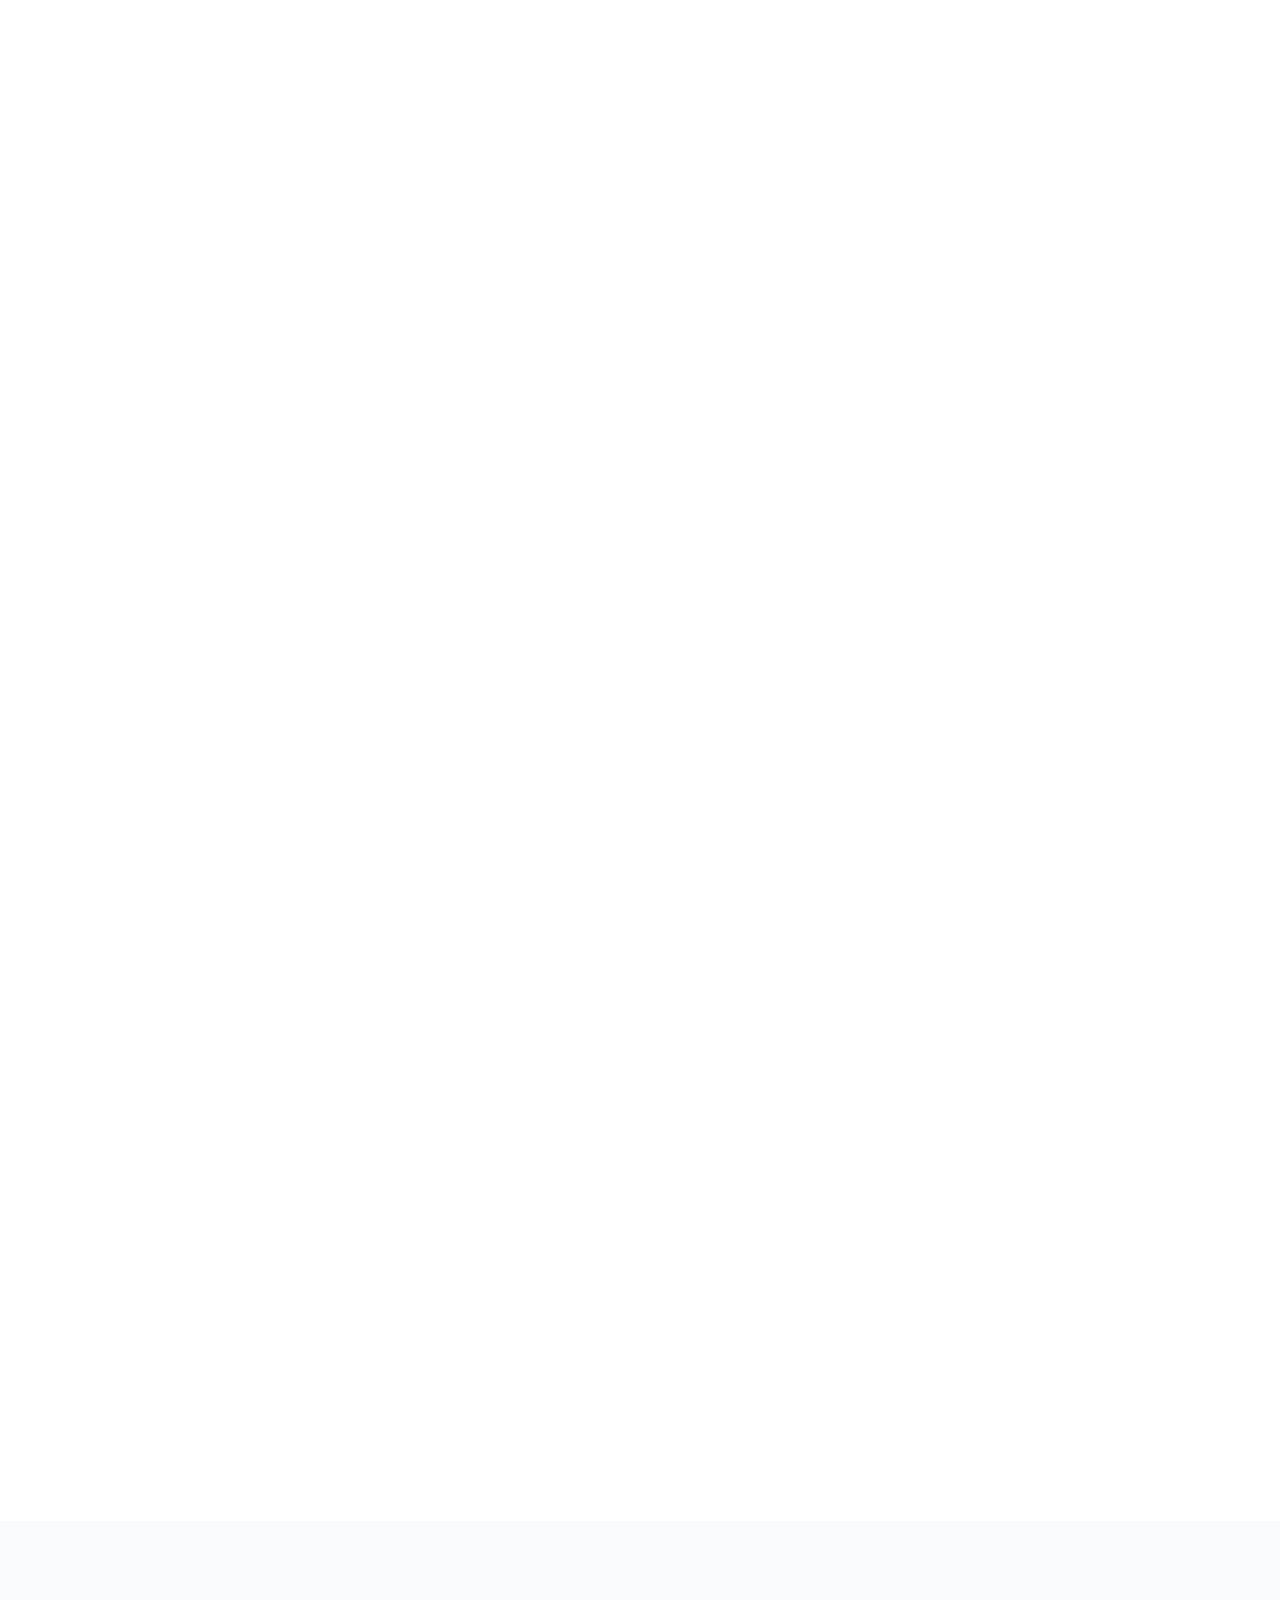
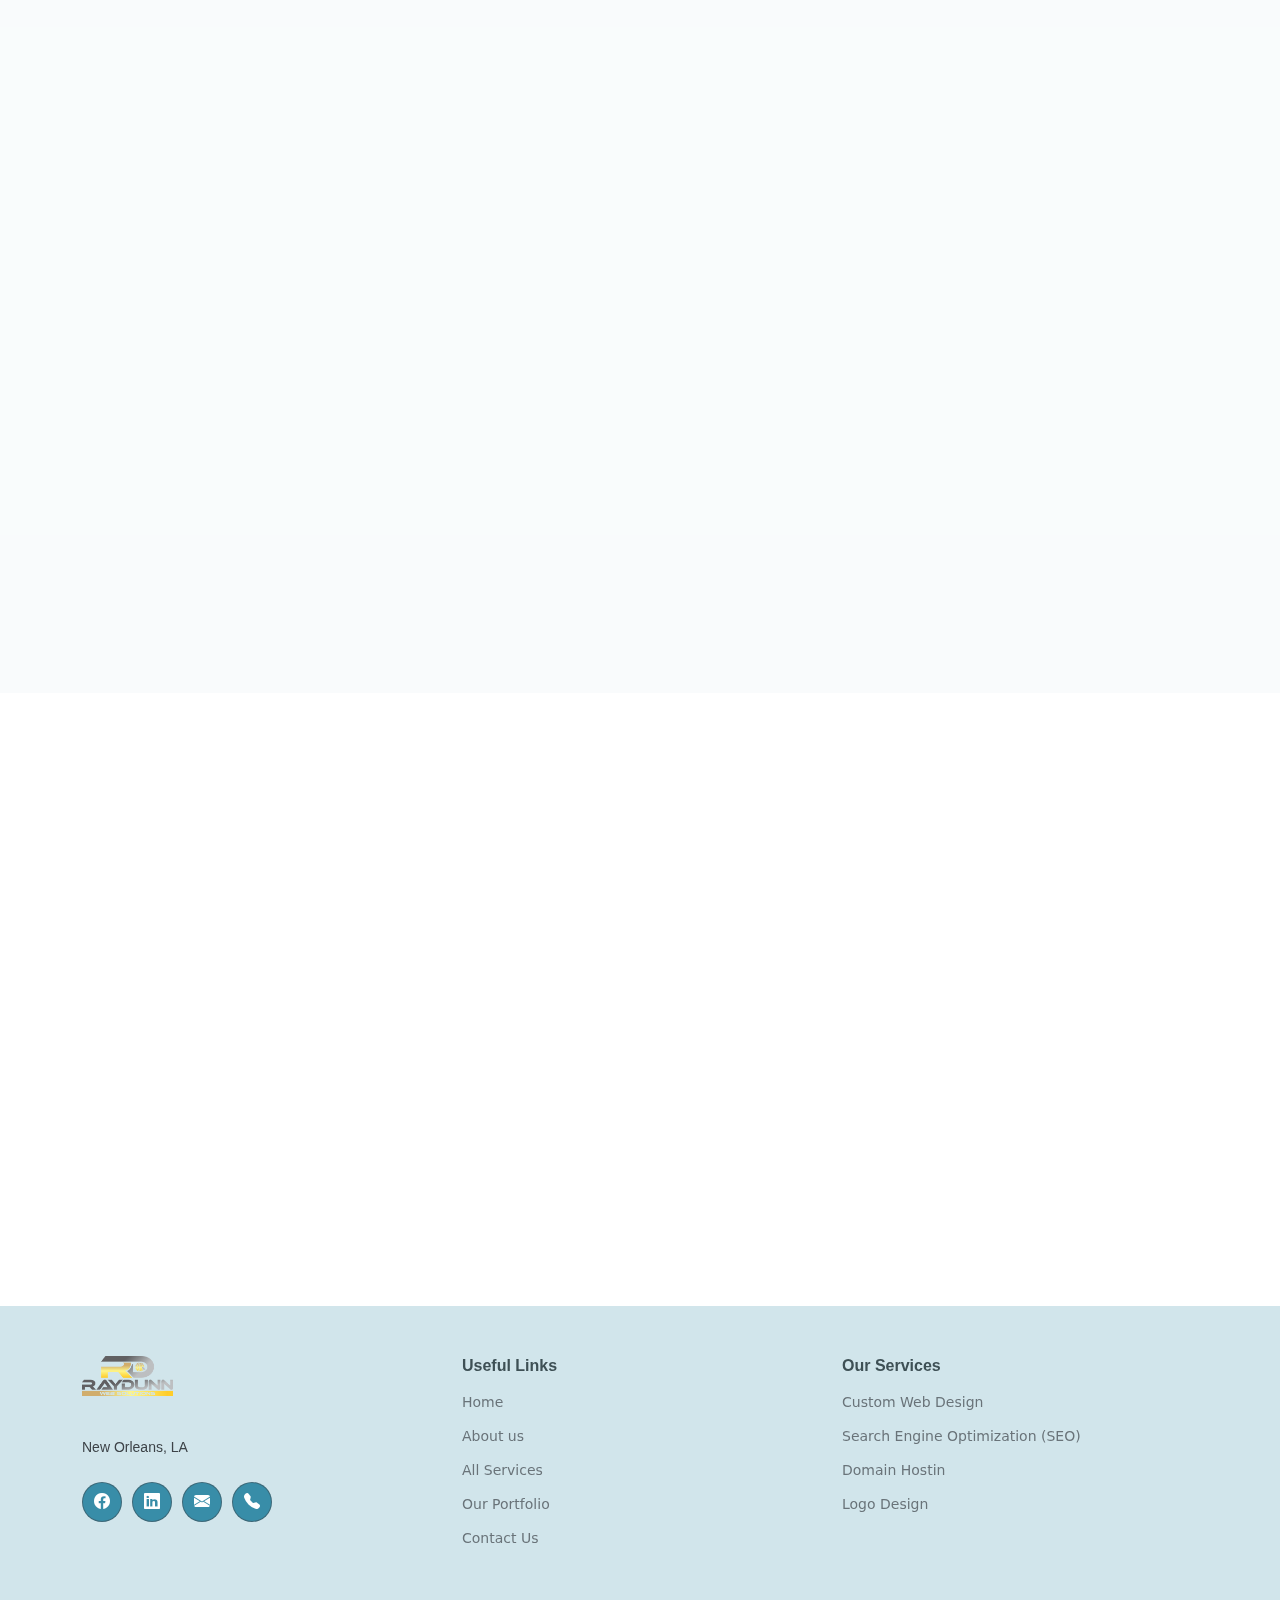
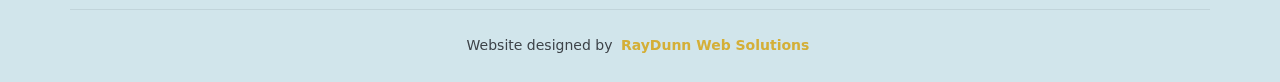
==== commit 67f2180b: "updated the hero img" ====
--- a/index.html
+++ b/index.html
@@ -114,7 +114,7 @@
     <!-- Hero Section -->
     <section id="hero" class="hero section d-flex align-items-center" >
       <div class="hero-bg">
-        <img src="assets/img/banner-img-rayDunn.webp" alt="banner image">
+        <img src="assets/img/banner copy.PNG" alt="banner image">
       </div>
       <div class="container text-center">
 
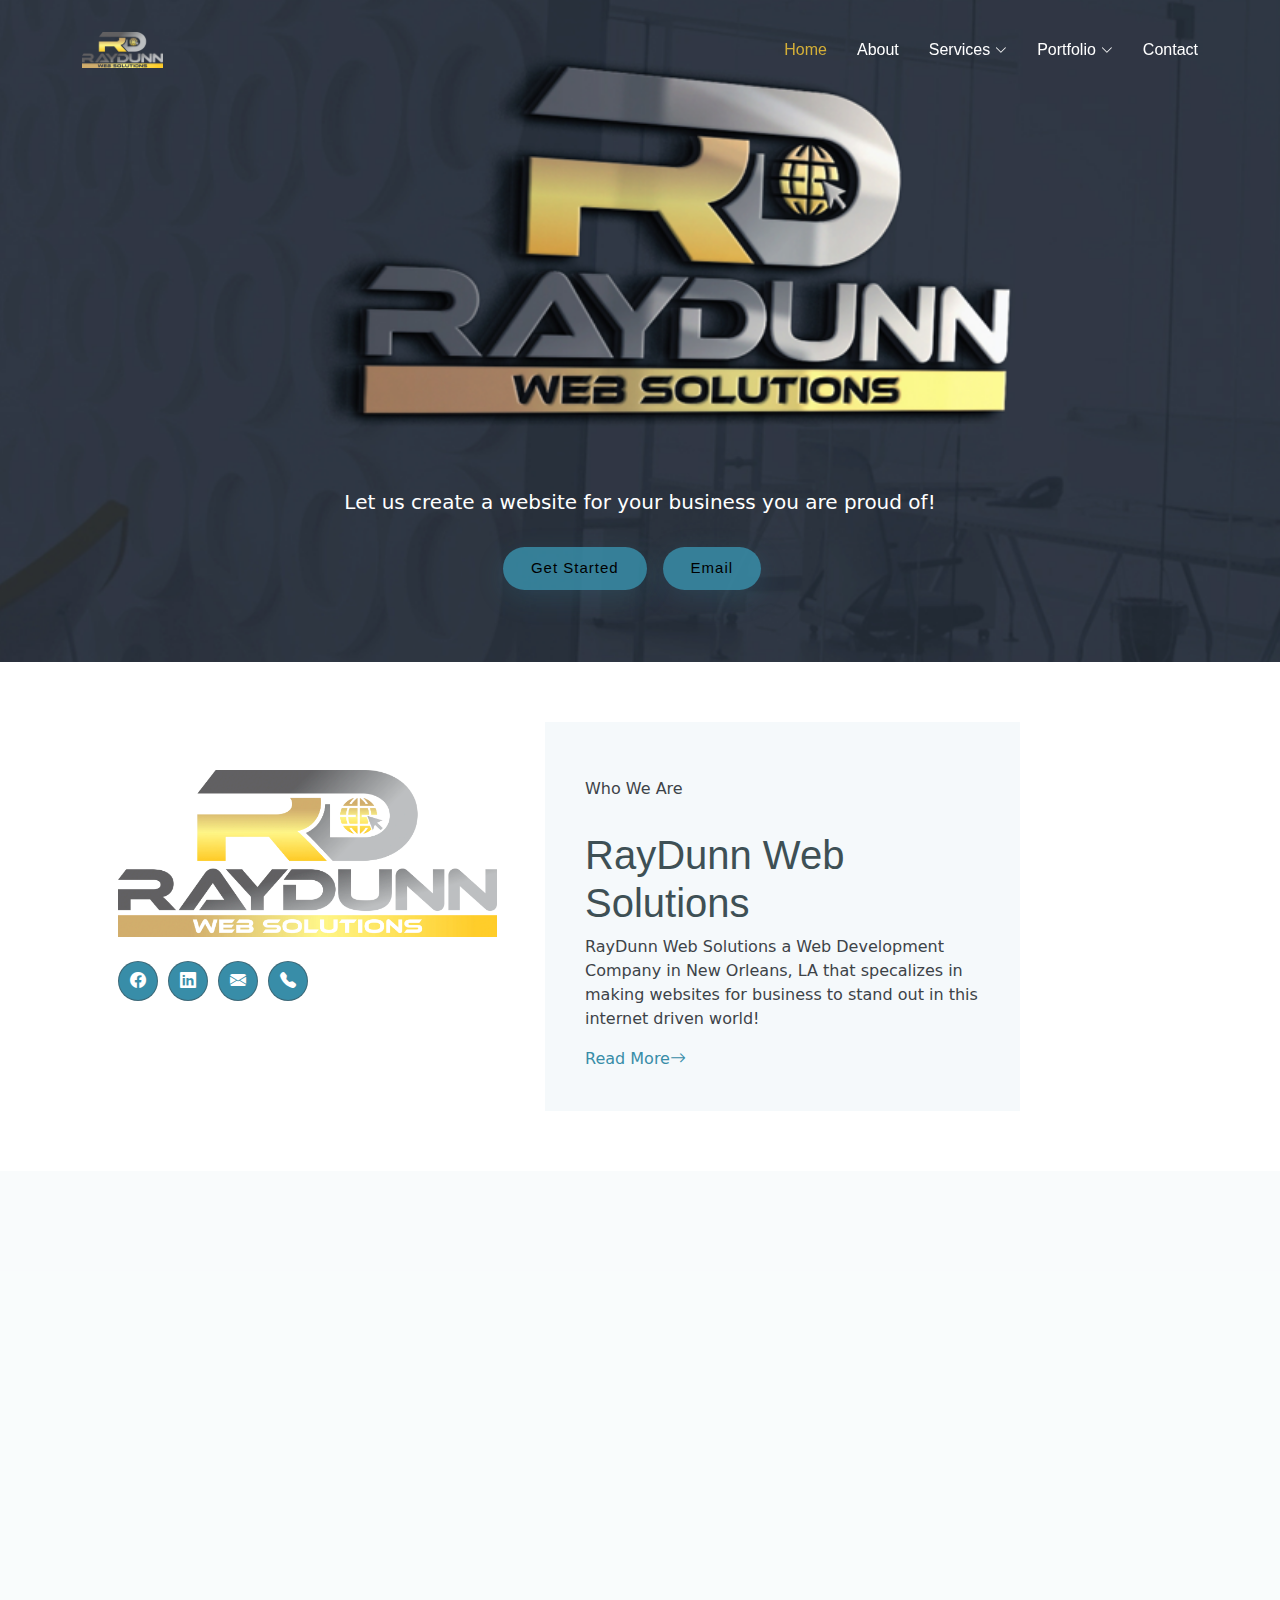
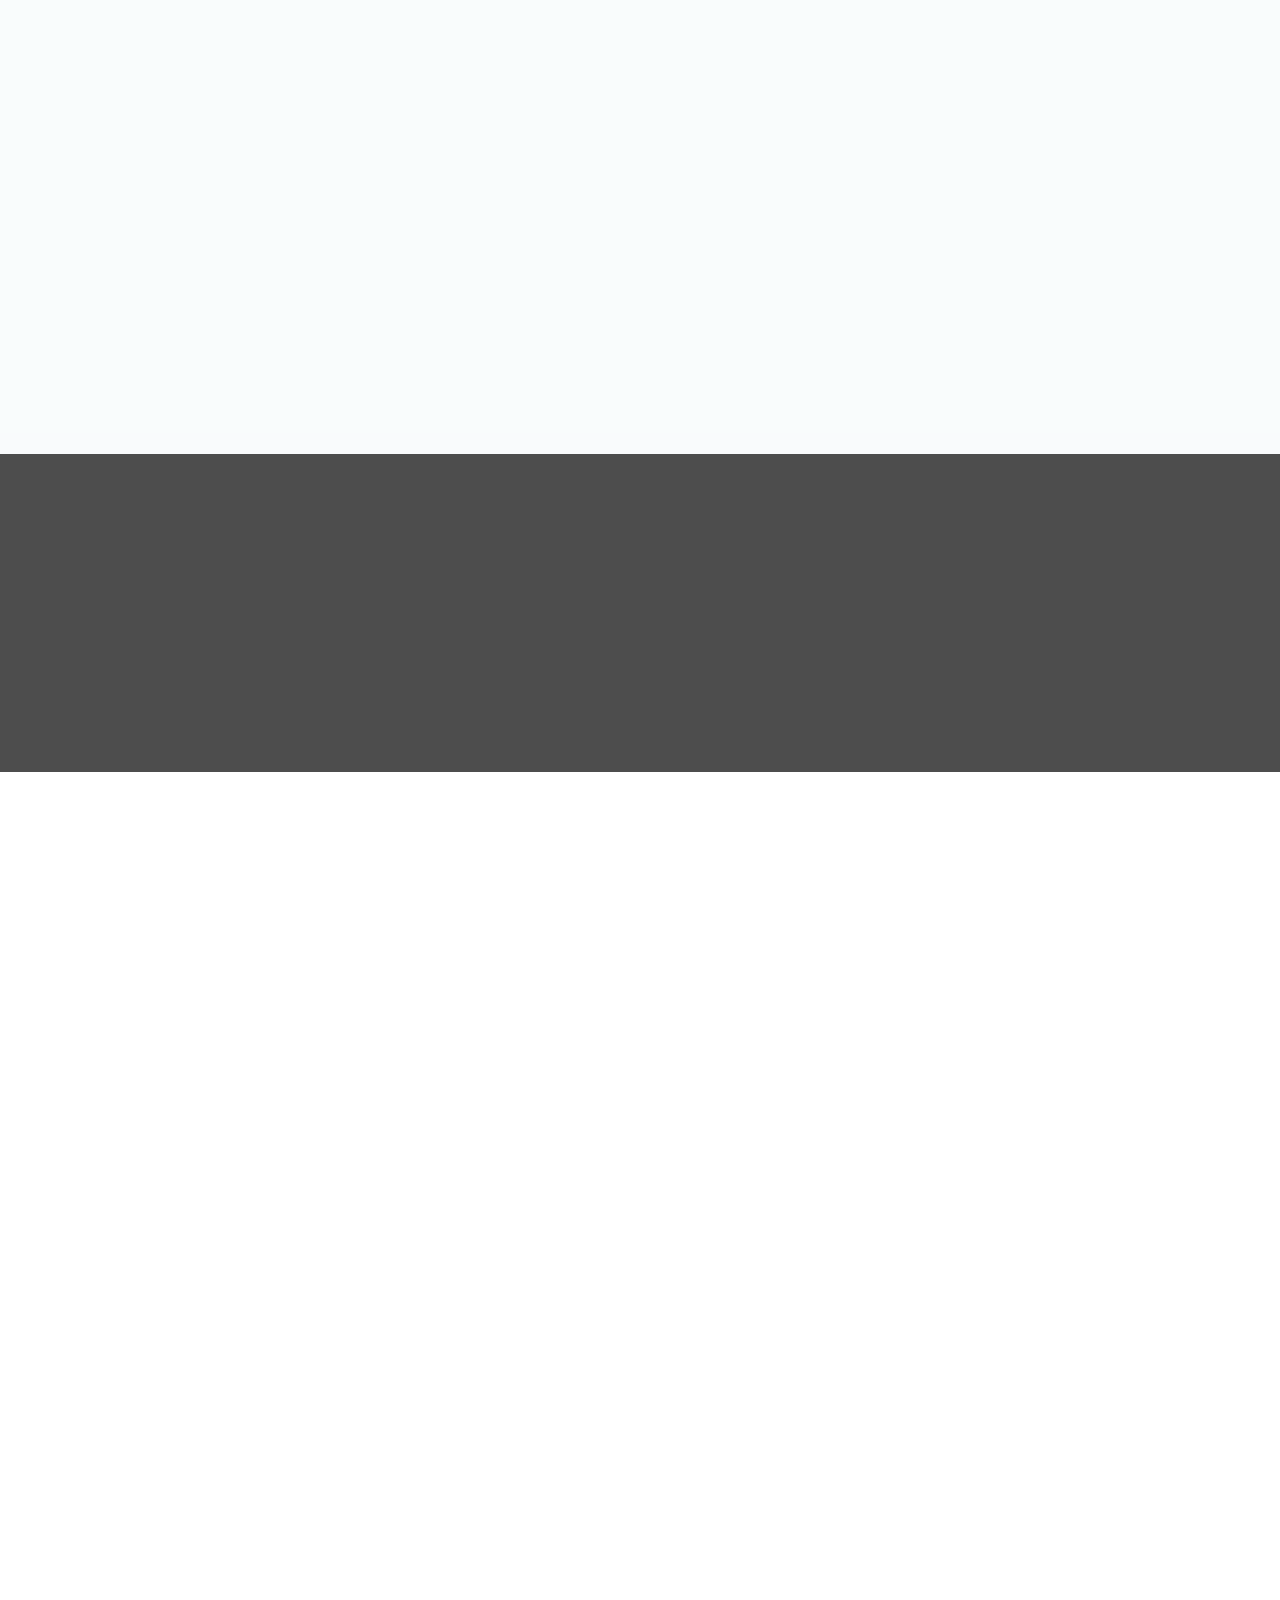
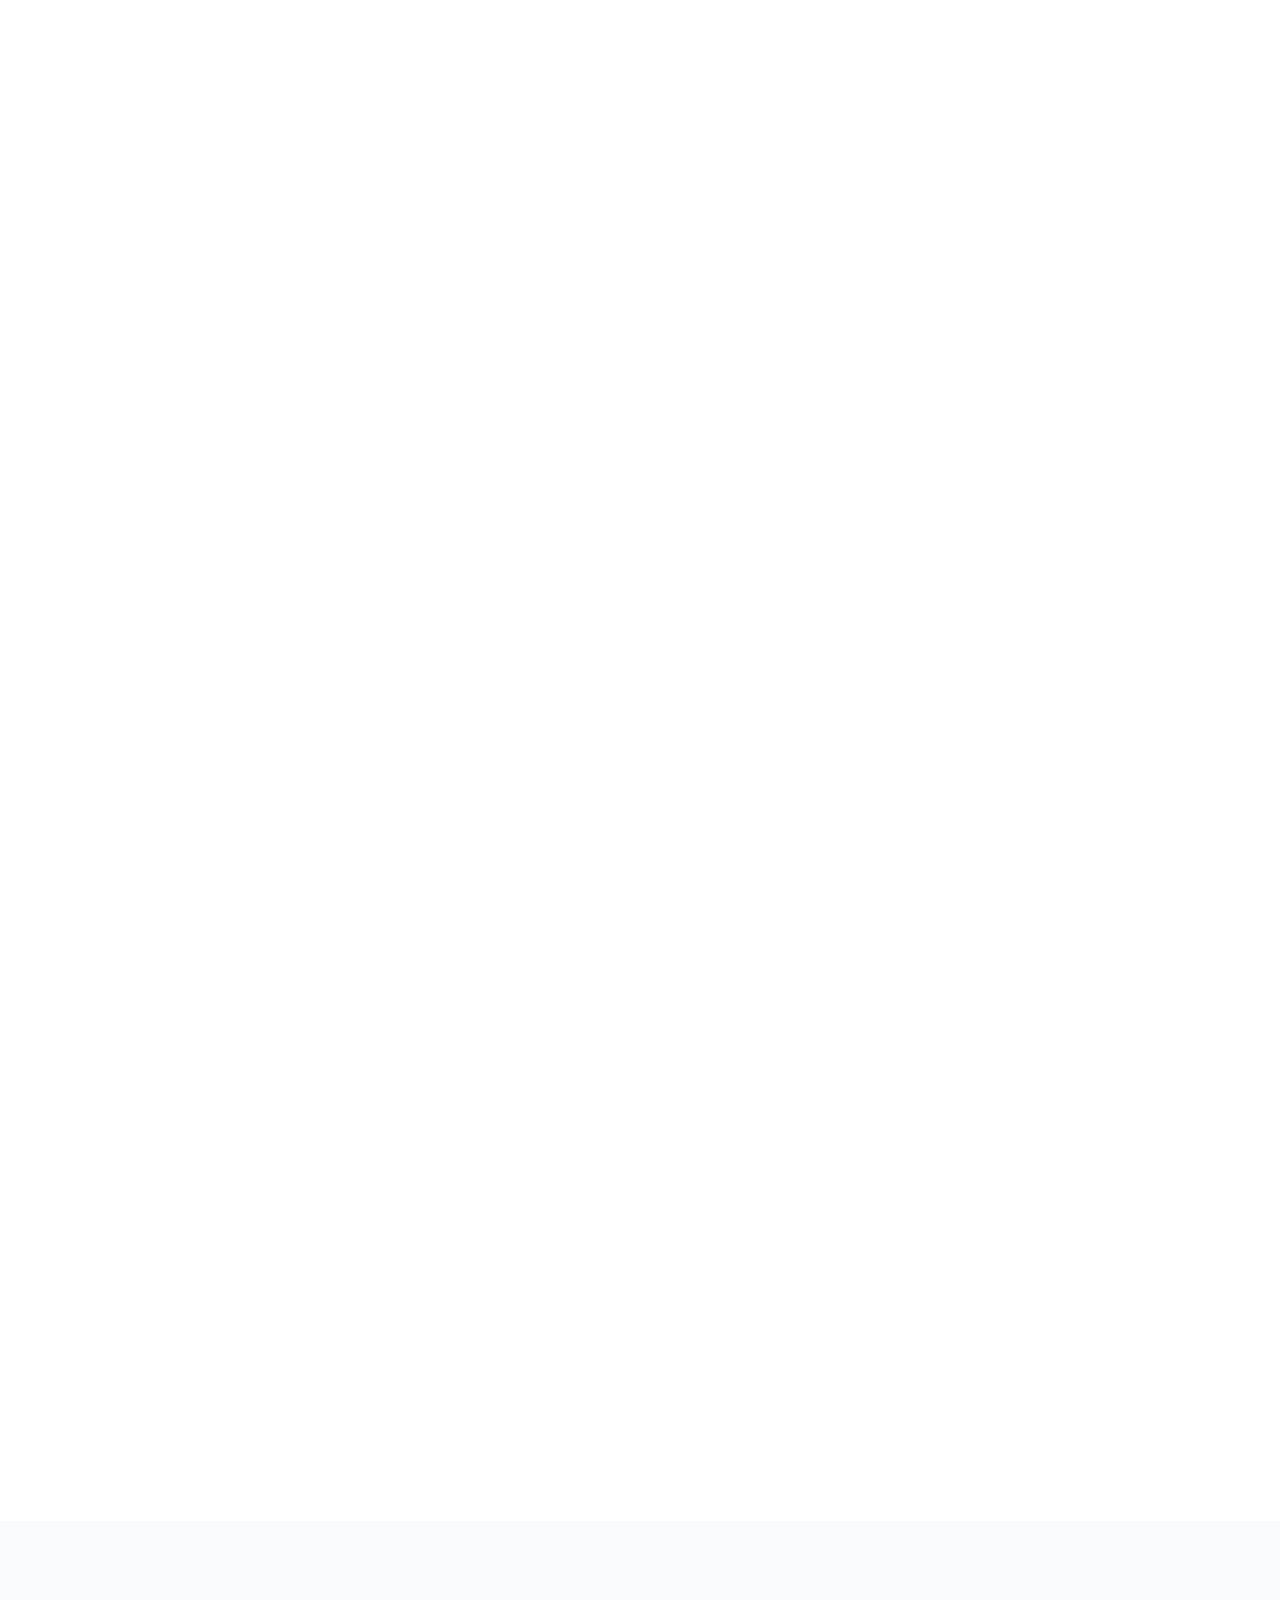
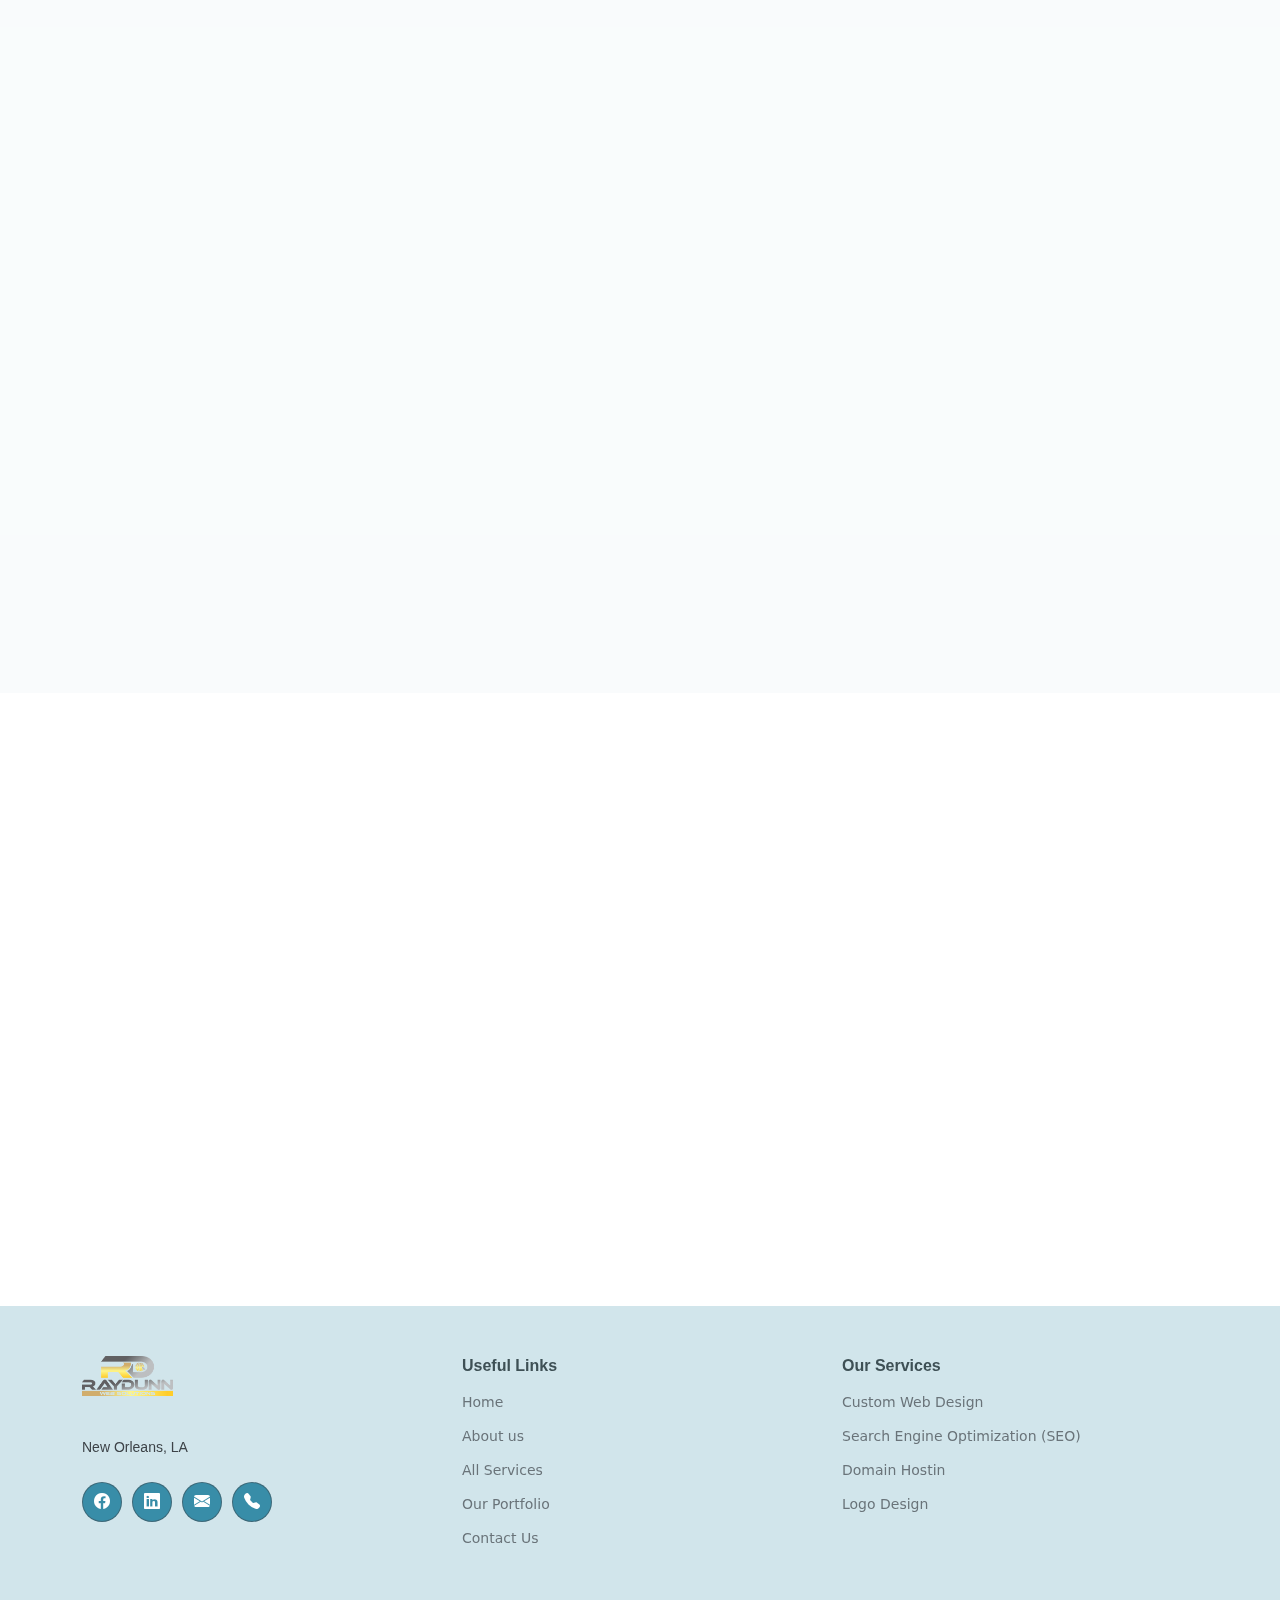
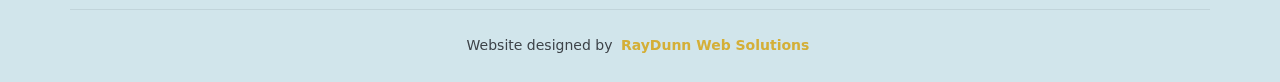
==== commit 50cf4d28: "Update index.html" ====
--- a/index.html
+++ b/index.html
@@ -154,7 +154,7 @@
             <div class="social-links d-flex text-center mt-4">
               <a href="https://www.facebook.com/profile.php?id=61555772144949"><i class="bi bi-facebook"></i></a>
               <a href="https://www.linkedin.com/company/raydunn-web-solutions"><i class="bi bi-linkedin"></i></a>
-              <a href="malto:raydunntech@gmail.com"><i class="bi bi-envelope-fill"></i></a>
+              <a href="mailto:raydunntech@gmail.com"><i class="bi bi-envelope-fill"></i></a>
               <a href="tel:9858692356"><i class="bi bi-telephone-fill"></i></a>
             </div>
            
